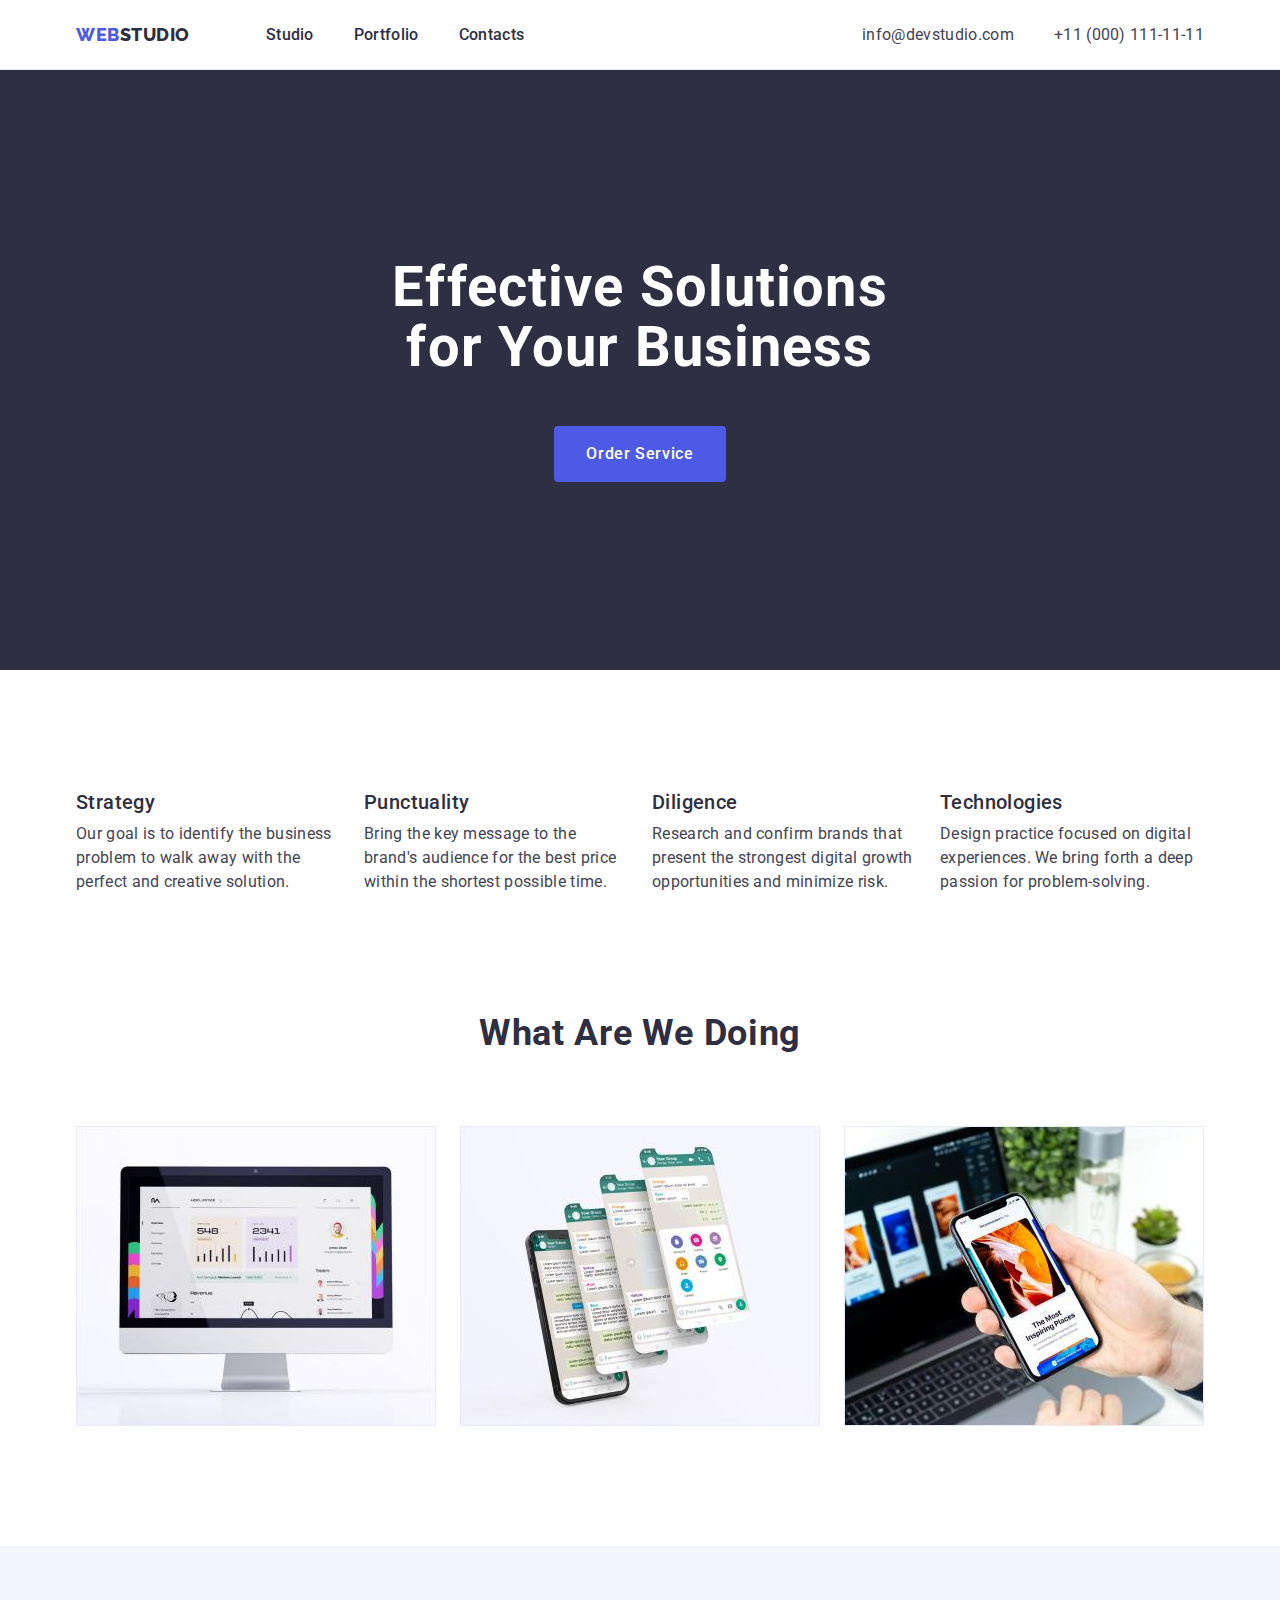
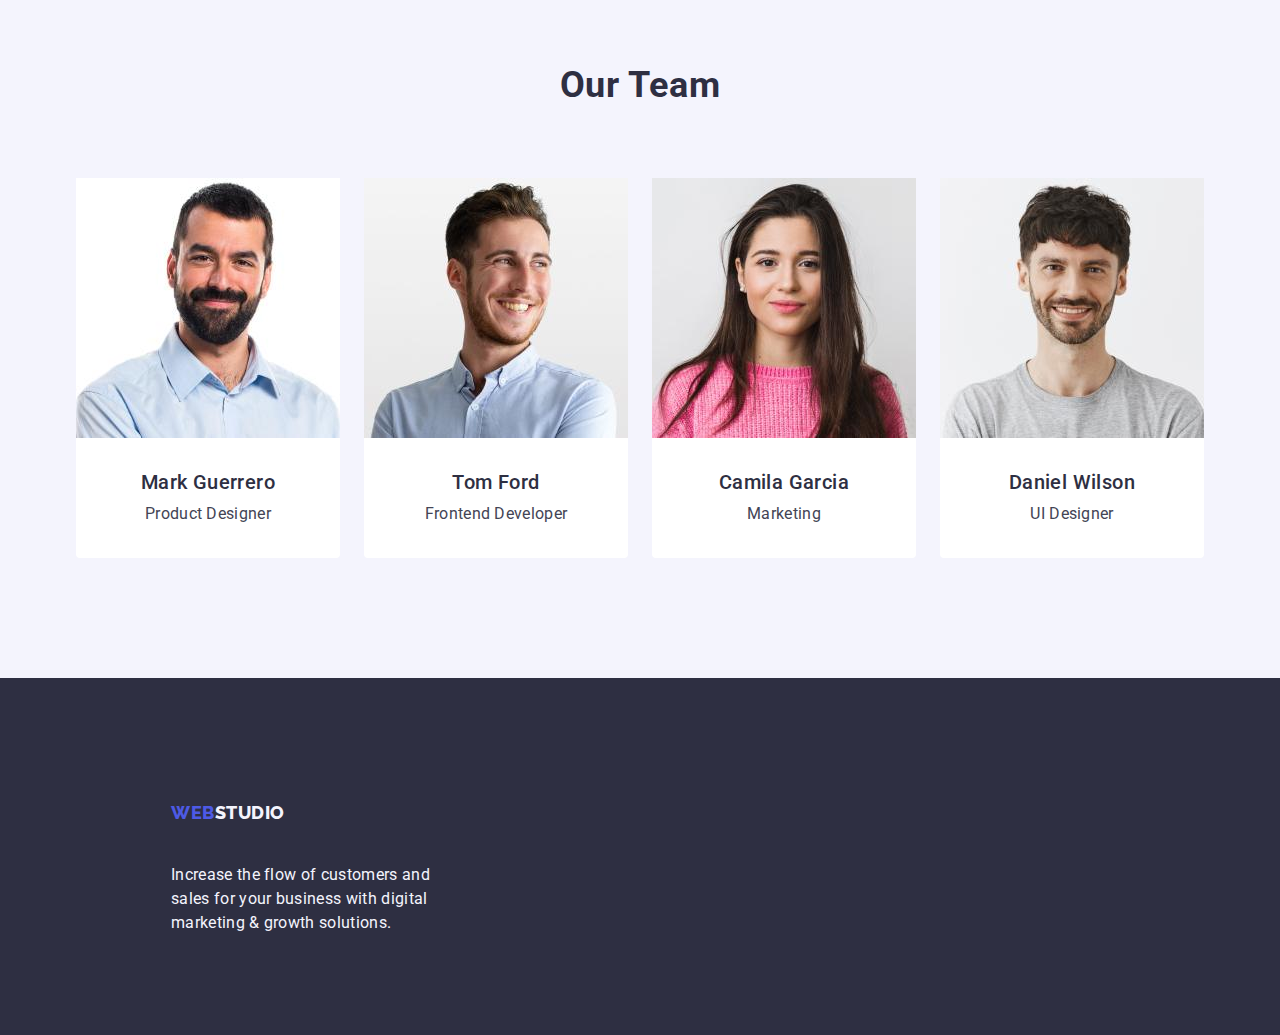
==== index.html @ 9e5d0707 "Initial commit" ====
<!DOCTYPE html>
<html lang="en">
  <head>
    <meta charset="UTF-8" />
    <meta http-equiv="X-UA-Compatible" content="IE=edge" />
    <meta name="viewport" content="width=device-width, initial-scale=1.0" />
    <title>WebStudio</title>
    <link rel="preconnect" href="https://fonts.googleapis.com" />
    <link rel="preconnect" href="https://fonts.gstatic.com" crossorigin />
    <link
      href="https://fonts.googleapis.com/css2?family=Raleway:wght@800&family=Roboto:wght@400;500;700;900&display=swap"
      rel="stylesheet"
    />
    <link
      rel="stylesheet"
      href="https://cdnjs.cloudflare.com/ajax/libs/modern-normalize/1.0.0/modern-normalize.min.css"
    />
    <link rel="stylesheet" href="./css/styles.css" />
  </head>
  <body>
    <!-- Header -->

    <header class="header">
      <div class="header-container container">
        <nav class="header-nav">
          <a class="logo-link link" href="./index.html"
            >Web<span class="logo-header">Studio</span></a
          >
          <ul class="menu list">
            <li class="menu-item">
              <a class="link menu-link" href="./index.html"> Studio</a>
            </li>
            <li class="menu-item">
              <a class="link menu-link" href="./portfolio.html">Portfolio</a>
            </li>
            <li class="menu-item">
              <a class="link menu-link" href="">Contacts</a>
            </li>
          </ul>
        </nav>
        <address class="contacts">
          <ul class="contacts-list list">
            <li class="contacts-item">
              <a
                class="mail contacts-link link"
                href="mailto:info@devstudio.com"
                >info@devstudio.com</a
              >
            </li>
            <li class="contacts-item">
              <a class="contacts-link link" href="tel:+110001111111"
                >+11 (000) 111-11-11</a
              >
            </li>
          </ul>
        </address>
      </div>
    </header>

    <main>
      <!-- Section-Hero -->

      <section class="section-hero section">
        <div class="hero-container container">
          <h1 class="hero-title">Effective Solutions for Your Business</h1>
          <button class="hero-btn" type="button">Order Service</button>
        </div>
      </section>

      <!-- Section-Features -->
      <section class="features-section section">
        <div class="features-container container">
          <h2 class="hidden-title" hidden>Features</h2>
          <ul class="features-menu list">
            <li class="features-menu-item">
              <h3 class="features-menu-title title">Strategy</h3>
              <p class="features-menu-text text">
                Our goal is to identify the business problem to walk away with
                the perfect and creative solution.
              </p>
            </li>
            <li class="features-menu-item">
              <h3 class="features-menu-title title">Punctuality</h3>
              <p class="features-menu-text text">
                Bring the key message to the brand's audience for the best price
                within the shortest possible time.
              </p>
            </li>
            <li class="features-menu-item">
              <h3 class="features-menu-title title">Diligence</h3>
              <p class="features-menu-text text">
                Research and confirm brands that present the strongest digital
                growth opportunities and minimize risk.
              </p>
            </li>
            <li class="features-menu-item">
              <h3 class="features-menu-title title">Technologies</h3>
              <p class="features-menu-text text">
                Design practice focused on digital experiences. We bring forth a
                deep passion for problem-solving.
              </p>
            </li>
          </ul>
        </div>
      </section>

      <!-- Section-What are we doing -->
      <section class="works section">
        <div class="container">
          <h2 class="works-title">What are we doing</h2>
          <ul class="works-list list">
            <li class="works-list-item">
              <img src="./images/img-1.jpg" alt="PC" width="360" />
            </li>
            <li class="works-list-item">
              <img src="./images/img-2.jpg" alt="App" width="360" />
            </li>
            <li class="works-list-item">
              <img src="./images/img-3.jpg" alt="Mobile phone" width="360" />
            </li>
          </ul>
        </div>
      </section>

      <!-- Section-Our Team -->
      <section class="about-section section">
        <div class="container">
          <h2 class="team-title">Our Team</h2>
          <ul class="menu-team list">
            <li class="menu-team-item">
              <img
                class="team-img"
                src="./images/img-card1.jpg"
                alt="Mark Guerrero"
                width="264"
              />
              <div class="menu-team-container">
                <h3 class="menu-team-title title">Mark Guerrero</h3>
                <p class="menu-team-text text">Product Designer</p>
              </div>
            </li>
            <li class="menu-team-item">
              <img
                class="team-img"
                src="./images/img-card2.jpg"
                alt="Tom Ford"
                width="264"
              />
              <div class="menu-team-container">
                <h3 class="menu-team-title title">Tom Ford</h3>
                <p class="menu-team-text text">Frontend Developer</p>
              </div>
            </li>
            <li class="menu-team-item">
              <img
                class="team-img"
                src="./images/img-card3.jpg"
                alt="Camila Garcia"
                width="264"
              />
              <div class="menu-team-container">
                <h3 class="menu-team-title title">Camila Garcia</h3>
                <p class="menu-team-text text">Marketing</p>
              </div>
            </li>
            <li class="menu-team-item">
              <img
                class="team-img"
                src="./images/img-card4.jpg"
                alt="Daniel Wilson"
                width="264"
              />
              <div class="menu-team-container">
                <h3 class="menu-team-title title">Daniel Wilson</h3>
                <p class="menu-team-text text">UI Designer</p>
              </div>
            </li>
          </ul>
        </div>
      </section>
    </main>
    <!-- Footer -->
    <footer class="footer-section">
      <div class="footer-container container">
        <a class="logo-link footer-link link" href="./index.html"
          >Web<span class="logo-footer">Studio</span></a
        >
        <p class="footer-section-text">
          Increase the flow of customers and sales for your business with
          digital marketing & growth solutions.
        </p>
      </div>
    </footer>
  </body>
</html>
---- css/styles.css ----
.list {
  list-style: none;
}
.link {
  text-decoration: none;
}
h1,
h2,
h3,
h4,
p {
  margin-top: 0;
  margin-bottom: 0;
}
ul {
  margin-top: 0;
  margin-bottom: 0;
  padding-left: 0;
}
img {
  display: block;
}
button {
  cursor: pointer;
}
body {
  font-family: 'Roboto', sans-serif;
  color: var(--color-slate);
  background-color: var(--color-white);
}
.container {
  width: 1158px;
  padding-left: 15px;
  padding-right: 15px;
  margin-left: auto;
  margin-right: auto;
}
.section {
  padding-top: 120px;
  padding-bottom: 120px;
}
:root {
  --color-iris: #4d5ae5;
  --color-ocean: #404bbf;
  --color-navy-blue: #2e2f42;
  --color-green: #31d0aa;
  --color-slate: #434455;
  --color-light-slate: #8e8f99;
  --color-cornflower: #e7e9fc;
  --color-cloud: #f4f4fd;
  --color-navy-blue-modal: #2e2f42;
  --color-grey: #2e2f42;

  /* Header background, team card background */
  --color-white: #ffffff;
  --color-dairy: #fcfcfc;
}

/*  */
/* HEADER */
/*  */
.header {
  border-bottom: 1px solid var(--color-cornflower);
}
.header-container {
  display: flex;
  align-items: center;
}

.header-nav {
  display: flex;
  align-items: center;
}
.menu {
  display: flex;
}
.contacts-list {
  display: flex;
  align-items: center;
}

.logo-link {
  padding-top: 24px;
  padding-bottom: 24px;
  margin-right: 76px;
  font-family: 'Raleway', sans-serif;
  font-weight: 800;
  font-size: 18px;
  line-height: 1.17;
  letter-spacing: 0.03em;
  text-transform: uppercase;
  color: var(--color-iris);
}
.logo-header {
  color: var(--color-grey);
}
.menu-item:not(:last-child) {
  margin-right: 40px;
}
.contacts {
  font-style: normal;
}
.menu-link {
  padding-top: 24px;
  padding-bottom: 24px;
  font-weight: 500;
  font-size: 16px;
  line-height: 1.5;
  letter-spacing: 0.02em;
  color: var(--color-grey);
}
.menu-link:hover,
.menu-link:focus {
  color: var(--color-ocean);
}

.contacts-link {
  font-style: normal;
  font-weight: 400;
  font-size: 16px;
  line-height: 1.5;
  letter-spacing: 0.02em;
  color: var(--color-slate);
}
.contacts-link:hover,
.contacts-link:focus {
  color: var(--color-ocean);
}
.contacts {
  margin-left: auto;
}
.contacts-item:not(:last-child) {
  margin-right: 40px;
}

/*  */
/* HERO */
/*  */

.section-hero {
  padding-top: 188px;
  padding-bottom: 188px;
}
.hero-container {
  text-align: center;
}
.section-hero {
  text-align: center;
  background: var(--color-grey);
}
.hero-title {
  max-width: 496px;
  margin-bottom: 48px;
  margin-left: auto;
  margin-right: auto;
  font-weight: 700;
  font-size: 56px;
  line-height: 1.07;
  text-align: center;
  letter-spacing: 0.02em;
  color: var(--color-white);
}
.hero-btn {
  display: block;
  min-width: 169px;
  height: 56px;
  border-radius: 4px;
  border: none;
  padding-top: 16px;
  padding-bottom: 16px;
  padding-left: 32px;
  padding-right: 32px;
  margin-left: auto;
  margin-right: auto;
  gap: 10px;
  font-family: 'Roboto', sans-serif;
  font-weight: 500;
  font-size: 16px;
  line-height: 1.5;
  align-items: center;
  letter-spacing: 0.04em;
  color: var(--color-white);
  background: var(--color-iris);
}
.hero-btn:hover,
.hero-btn:focus {
  background: var(--color-ocean);
}

/* COMPONENTS *FEATURES*, *ABOUT*,*PORTFOLIO**/
.title {
  font-weight: 500;
  font-size: 20px;
  line-height: 1.2;
  letter-spacing: 0.02em;
  text-transform: capitalize;
  color: var(--color-grey);
}
.text {
  font-size: 16px;
  line-height: 1.5;
  letter-spacing: 0.02em;
  color: var(--color-slate);
}

/*  */
/* Features */
/*  */

.features-menu {
  display: flex;
  align-items: center;
  flex-wrap: wrap;
}
.features-menu-item {
  width: calc((100% - 72px) / 4);
}
.features-menu-item:not(:last-child) {
  margin-right: 24px;
}
.features-menu-title {
  margin-bottom: 8px;
}

/*  */
/* What are we doing */
/*  */
.works {
  padding-top: 0;
}
.works-list {
  display: flex;
  align-items: center;
  flex-wrap: wrap;
}
.works-list-item {
  width: calc((100% - 48px) / 3);
}
.works-list-item:not(:last-child) {
  margin-right: 24px;
}
.works-title,
.team-title {
  margin-bottom: 72px;
  font-weight: 700;
  font-size: 36px;
  line-height: 1.11;
  text-align: center;
  letter-spacing: 0.02em;
  text-transform: capitalize;
  color: var(--color-navy-blue);
}

/*  */
/* Our Team */
/*  */

.menu-team {
  display: flex;
  align-items: center;
  flex-wrap: wrap;
  margin-top: 72px;
}
.menu-team-item {
  width: calc((100% - 72px) / 4);
  border-top-left-radius: 0px;
  border-top-right-radius: 0px;
  border-bottom-right-radius: 4px;
  border-bottom-left-radius: 4px;
}
.menu-team-item:not(:last-child) {
  margin-right: 24px;
}
.menu-team-container {
  padding-top: 32px;
  padding-bottom: 32px;
  padding-left: 16px;
  padding-right: 16px;
}
.menu-team-title {
  text-align: center;
  margin-bottom: 8px;
}
.menu-team-text {
  text-align: center;
}
.about-section {
  background: var(--color-cloud);
}
.menu-team-item {
  background-color: var(--color-white);
}

/*  */
/* FOOTER */
/*  */

.footer-section {
  padding-top: 100px;
  padding-bottom: 100px;
  background: var(--color-grey);
}
.logo-footer {
  color: var(--color-cloud);
}
.footer-section-text {
  font-size: 16px;
  line-height: 1.5;
  letter-spacing: 0.02em;
  color: var(--color-cloud);
}
.footer-container {
  margin-left: 156px;
}
.footer-section-text {
  width: 264px;
}
.footer-link {
  display: inline-block;
  margin-bottom: 16px;
}
/*  */
/* PORTFOLIO */
/*  */

.portfolio-section {
  padding-top: 96px;
  padding-bottom: 120px;
}

.btn-filter {
  padding: 12px 24px;
  font-family: 'Roboto', sans-serif;
  font-weight: 500;
  font-size: 16px;
  line-height: 24px;
  align-items: center;
  text-align: center;
  letter-spacing: 0.04em;
  color: var(--color-iris);
  background-color: var(--color-cloud);
  border: 1px solid var(--color-cornflower);
}
.btn-filter:hover,
.btn-filter:focus {
  color: var(--color-white);
  background: var(--color-ocean);
  border: 1px solid transparent;
  box-shadow: 0px 3px 1px rgba(0, 0, 0, 0.1), 0px 2px 1px rgba(0, 0, 0, 0.08),
    0px 2px 2px rgba(0, 0, 0, 0.12);
  border-radius: 4px;
}

.btn-menu {
  display: flex;
  align-items: center;
  justify-content: center;
  margin-bottom: 72px;
}
.btn-menu-item:not(:last-child) {
  margin-right: 24px;
}
.portfolio-menu {
  display: flex;
  align-items: center;
  flex-wrap: wrap;
}
.portfolio-menu-item {
  flex-basis: calc((100% - 48px) / 3);
  border-bottom: 1px var(--color-cornflower);
}
.portfolio-menu-item:not(:nth-child(3n)) {
  margin-right: 24px;
}
.portfolio-menu-item:not(:nth-last-child(-n + 3)) {
  margin-bottom: 48px;
}
.portfolio-menu-container {
  padding: 32px 16px;
  border: 1px solid var(--color-cornflower);
  border-top: none;
}
.portfolio-menu-title {
  margin-bottom: 8px;
}
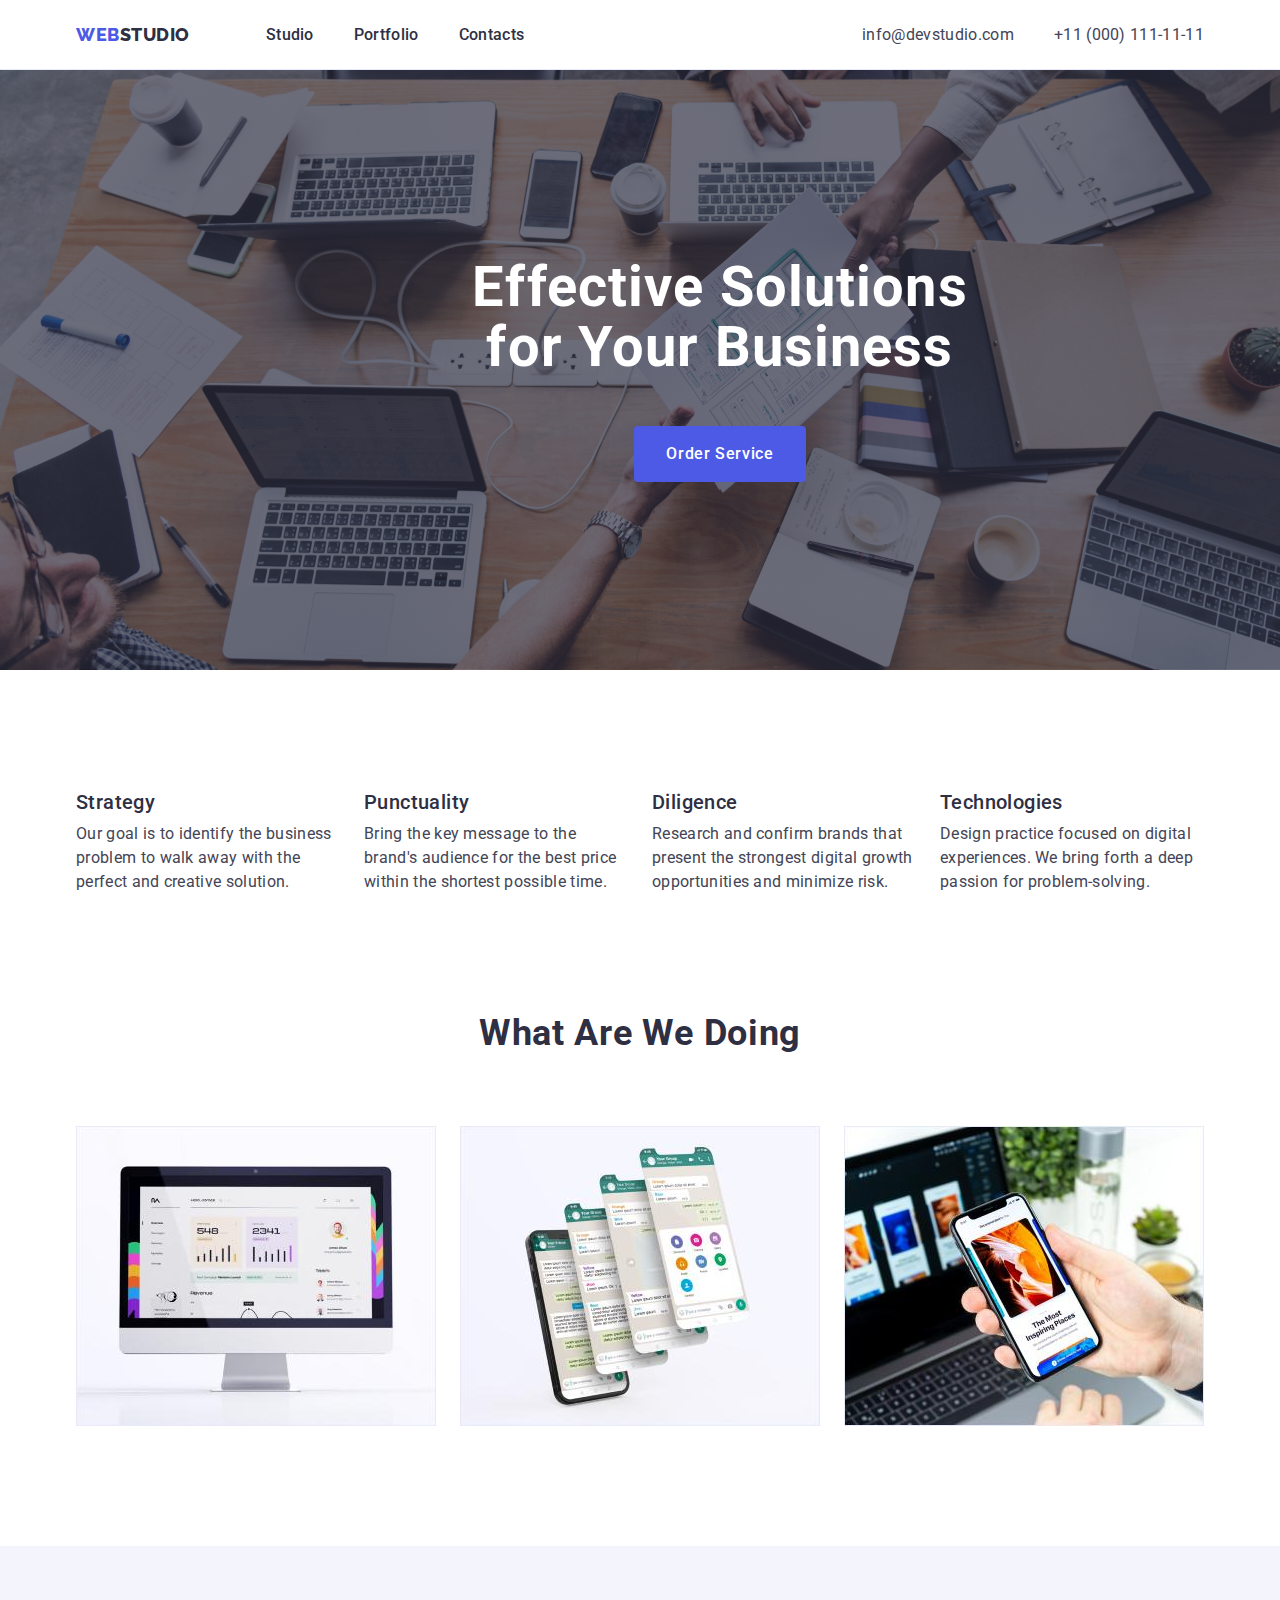
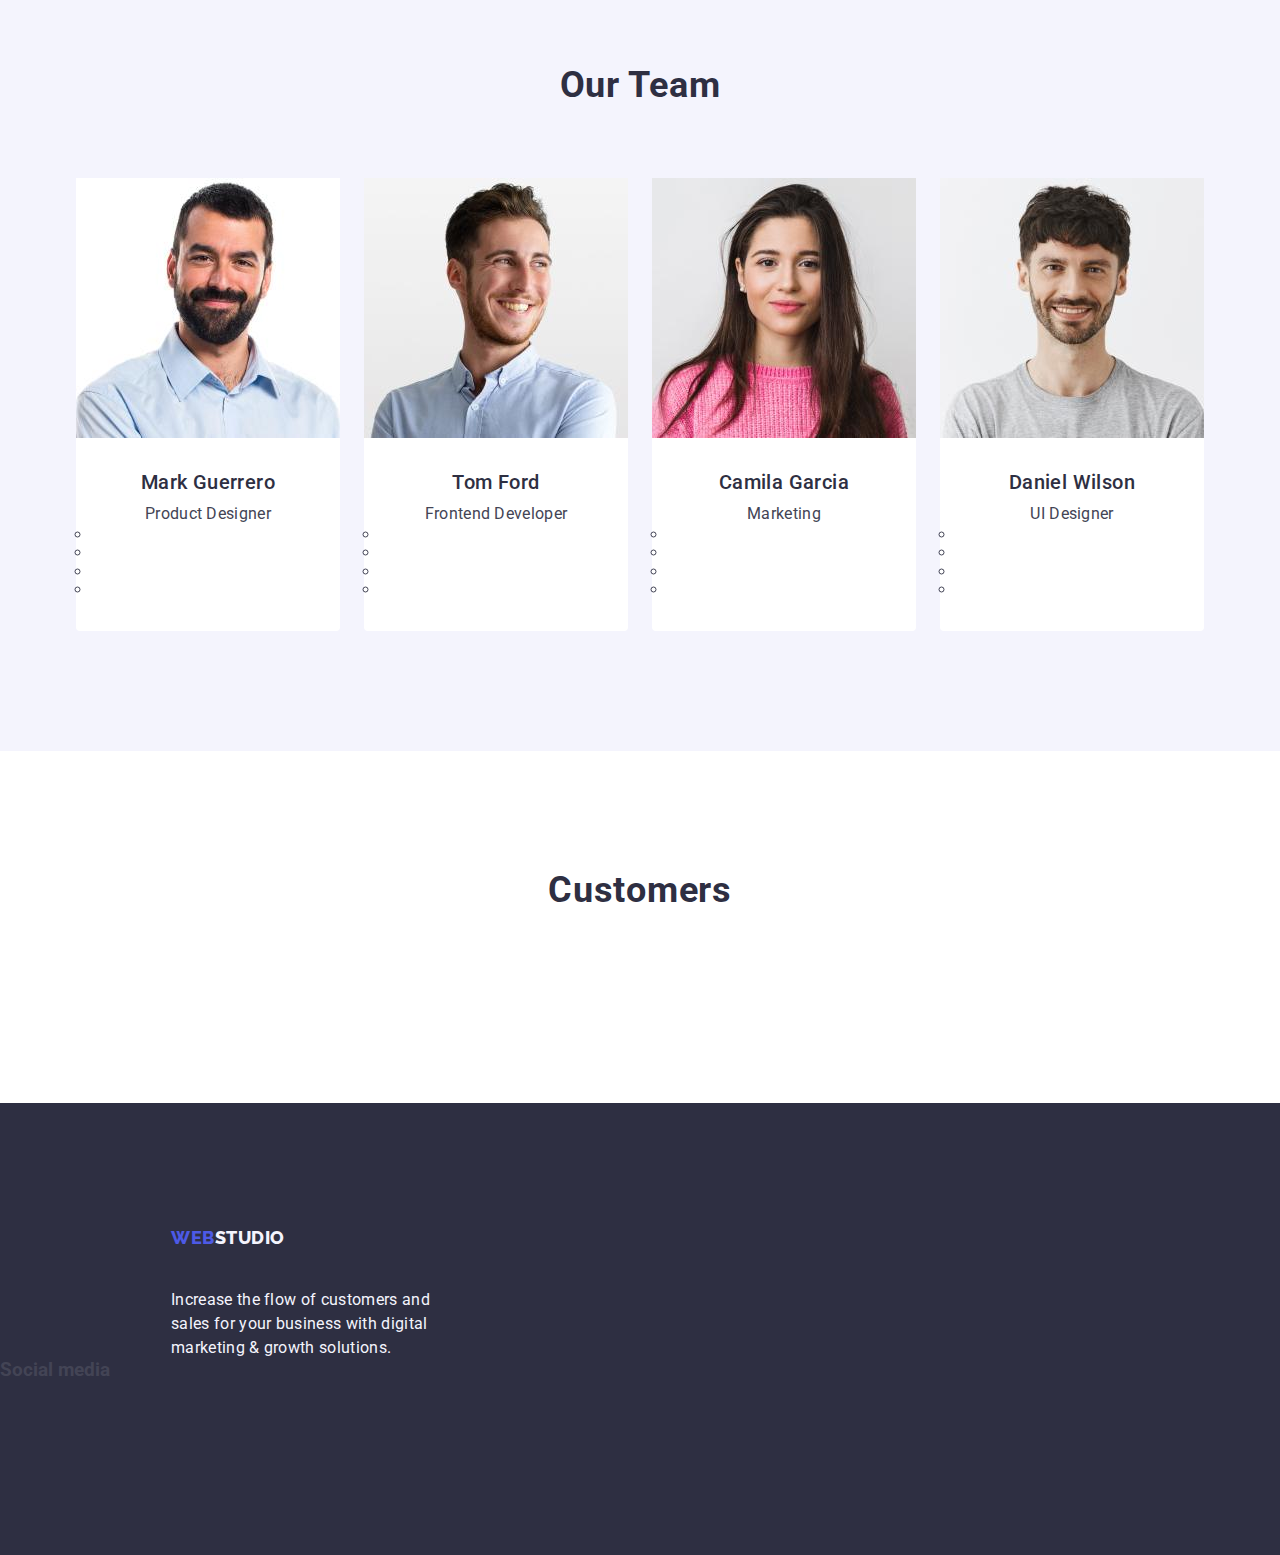
==== commit fae6d26d: "lists" ====
--- a/index.html
+++ b/index.html
@@ -137,6 +137,12 @@
               <div class="menu-team-container">
                 <h3 class="menu-team-title title">Mark Guerrero</h3>
                 <p class="menu-team-text text">Product Designer</p>
+                <ul>
+                  <li><a class="socials-link link" href=""></a></li>
+                  <li><a class="socials-link link" href=""></a></li>
+                  <li><a class="socials-link link" href=""></a></li>
+                  <li><a class="socials-link link" href=""></a></li>
+                </ul>
               </div>
             </li>
             <li class="menu-team-item">
@@ -149,6 +155,12 @@
               <div class="menu-team-container">
                 <h3 class="menu-team-title title">Tom Ford</h3>
                 <p class="menu-team-text text">Frontend Developer</p>
+                <ul>
+                  <li><a class="socials-link link" href=""></a></li>
+                  <li><a class="socials-link link" href=""></a></li>
+                  <li><a class="socials-link link" href=""></a></li>
+                  <li><a class="socials-link link" href=""></a></li>
+                </ul>
               </div>
             </li>
             <li class="menu-team-item">
@@ -161,6 +173,12 @@
               <div class="menu-team-container">
                 <h3 class="menu-team-title title">Camila Garcia</h3>
                 <p class="menu-team-text text">Marketing</p>
+                <ul>
+                  <li><a class="socials-link link" href=""></a></li>
+                  <li><a class="socials-link link" href=""></a></li>
+                  <li><a class="socials-link link" href=""></a></li>
+                  <li><a class="socials-link link" href=""></a></li>
+                </ul>
               </div>
             </li>
             <li class="menu-team-item">
@@ -173,7 +191,41 @@
               <div class="menu-team-container">
                 <h3 class="menu-team-title title">Daniel Wilson</h3>
                 <p class="menu-team-text text">UI Designer</p>
-              </div>
+                <ul>
+                  <li><a class="socials-link link" href=""></a></li>
+                  <li><a class="socials-link link" href=""></a></li>
+                  <li><a class="socials-link link" href=""></a></li>
+                  <li><a class="socials-link link" href=""></a></li>
+                </ul>
+              </div>
+            </li>
+          </ul>
+        </div>
+      </section>
+
+      <!-- Customers -->
+
+      <section class="customers-section section">
+        <div class="container">
+          <h2 class="customers-title title">Customers</h2>
+          <ul class="customers-section-list list">
+            <li class="customers-section-item">
+              <a class="customers-section-link link" href=""></a>
+            </li>
+            <li class="customers-section-item">
+              <a class="customers-section-link link" href=""></a>
+            </li>
+            <li class="customers-section-item">
+              <a class="customers-section-link link" href=""></a>
+            </li>
+            <li class="customers-section-item">
+              <a class="customers-section-link link" href=""></a>
+            </li>
+            <li class="customers-section-item">
+              <a class="customers-section-link link" href=""></a>
+            </li>
+            <li class="customers-section-item">
+              <a class="customers-section-link link" href=""></a>
             </li>
           </ul>
         </div>
@@ -190,6 +242,15 @@
           digital marketing & growth solutions.
         </p>
       </div>
+      <div>
+        <h3>Social media</h3>
+        <ul>
+          <li><a class="socials-link link" href=""></a></li>
+          <li><a class="socials-link link" href=""></a></li>
+          <li><a class="socials-link link" href=""></a></li>
+          <li><a class="socials-link link" href=""></a></li>
+        </ul>
+      </div>
     </footer>
   </body>
 </html>
--- a/css/styles.css
+++ b/css/styles.css
@@ -137,16 +137,29 @@
 /* HERO */
 /*  */
 
-.section-hero {
+/* .section-hero {
   padding-top: 188px;
   padding-bottom: 188px;
-}
+} */
 .hero-container {
   text-align: center;
 }
 .section-hero {
+  width: 1440px;
+  padding-top: 188px;
+  padding-bottom: 188px;
+  margin-left: auto;
+  margin-right: auto;
   text-align: center;
   background: var(--color-grey);
+  background-image: linear-gradient(
+      rgba(46, 47, 66, 0.7),
+      rgba(46, 47, 66, 0.7)
+    ),
+    url(../images/img-name.png);
+  background-position: center;
+  background-repeat: no-repeat;
+  background-size: cover;
 }
 .hero-title {
   max-width: 496px;
@@ -239,8 +252,11 @@
 .works-list-item:not(:last-child) {
   margin-right: 24px;
 }
+
+/* Components-title */
 .works-title,
-.team-title {
+.team-title,
+.customers-title {
   margin-bottom: 72px;
   font-weight: 700;
   font-size: 36px;
@@ -290,6 +306,10 @@
 .menu-team-item {
   background-color: var(--color-white);
 }
+
+/*  */
+/* Customers */
+/*  */
 
 /*  */
 /* FOOTER */
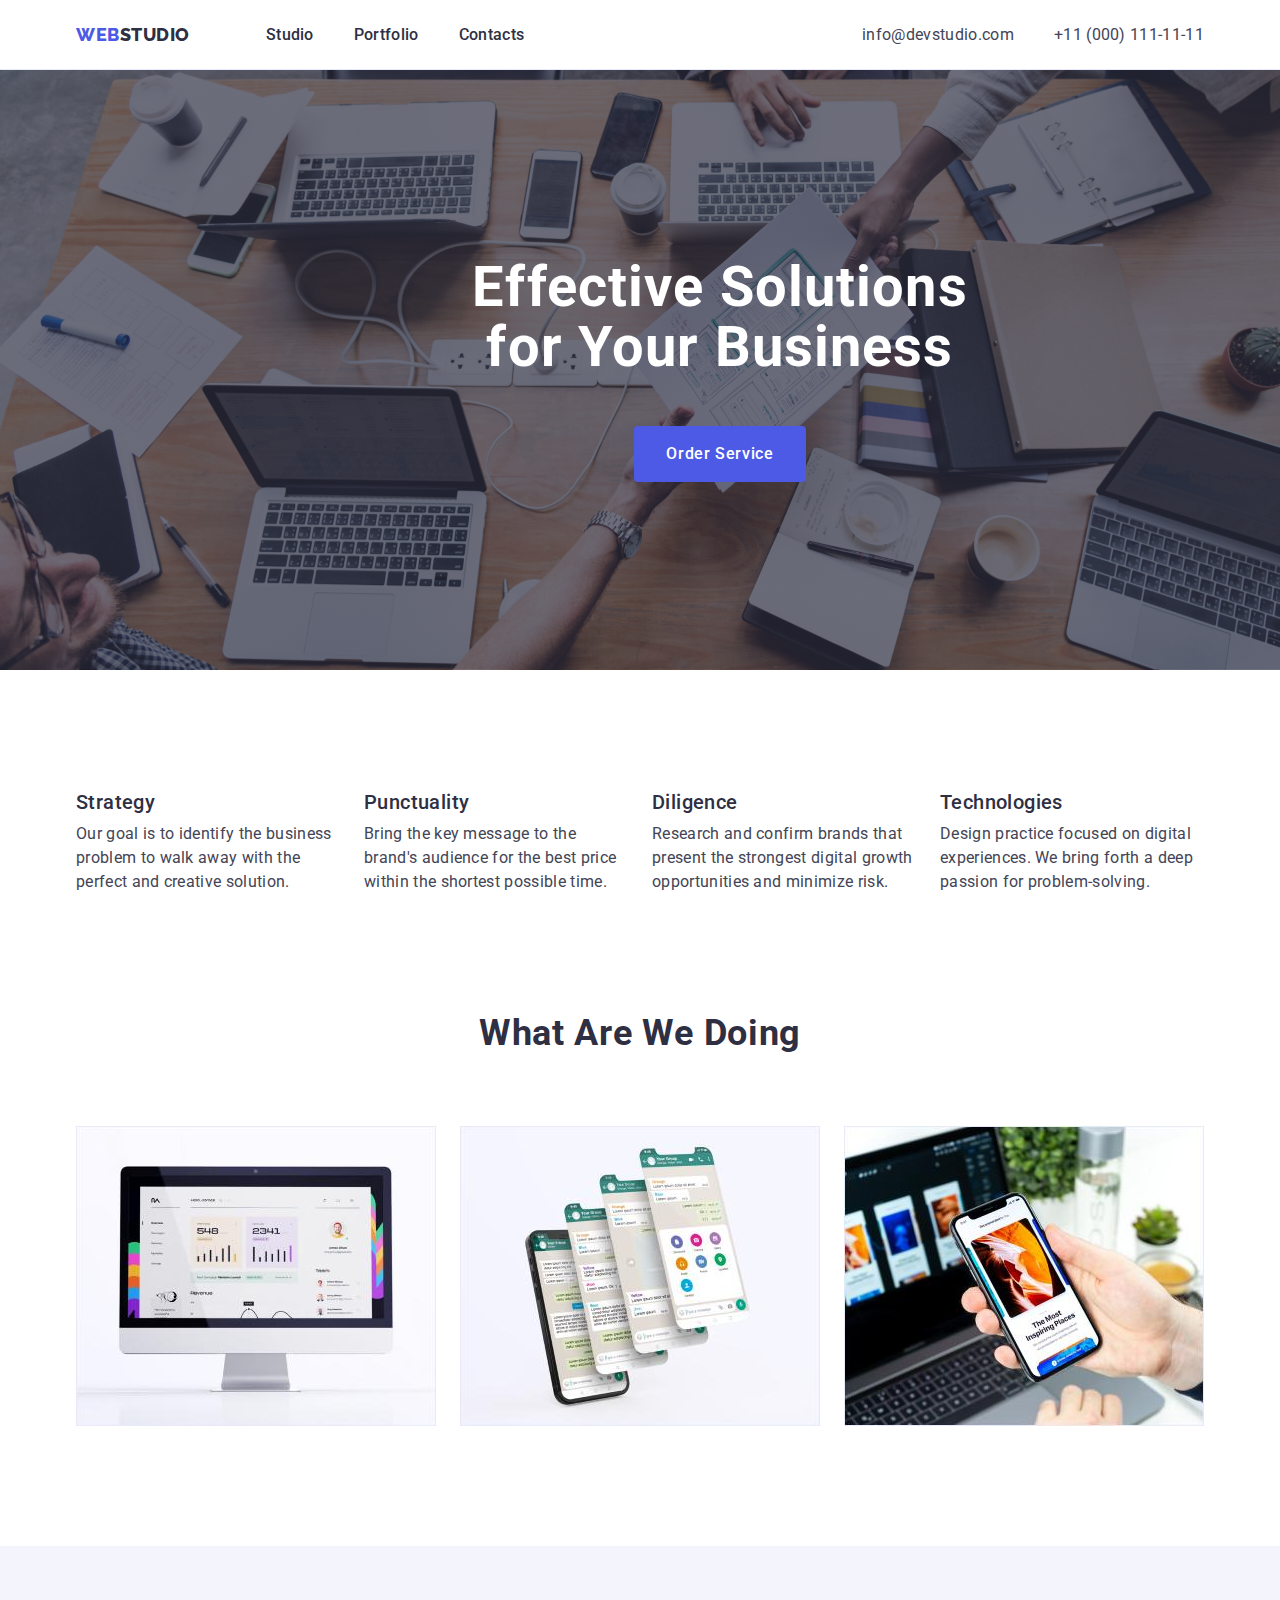
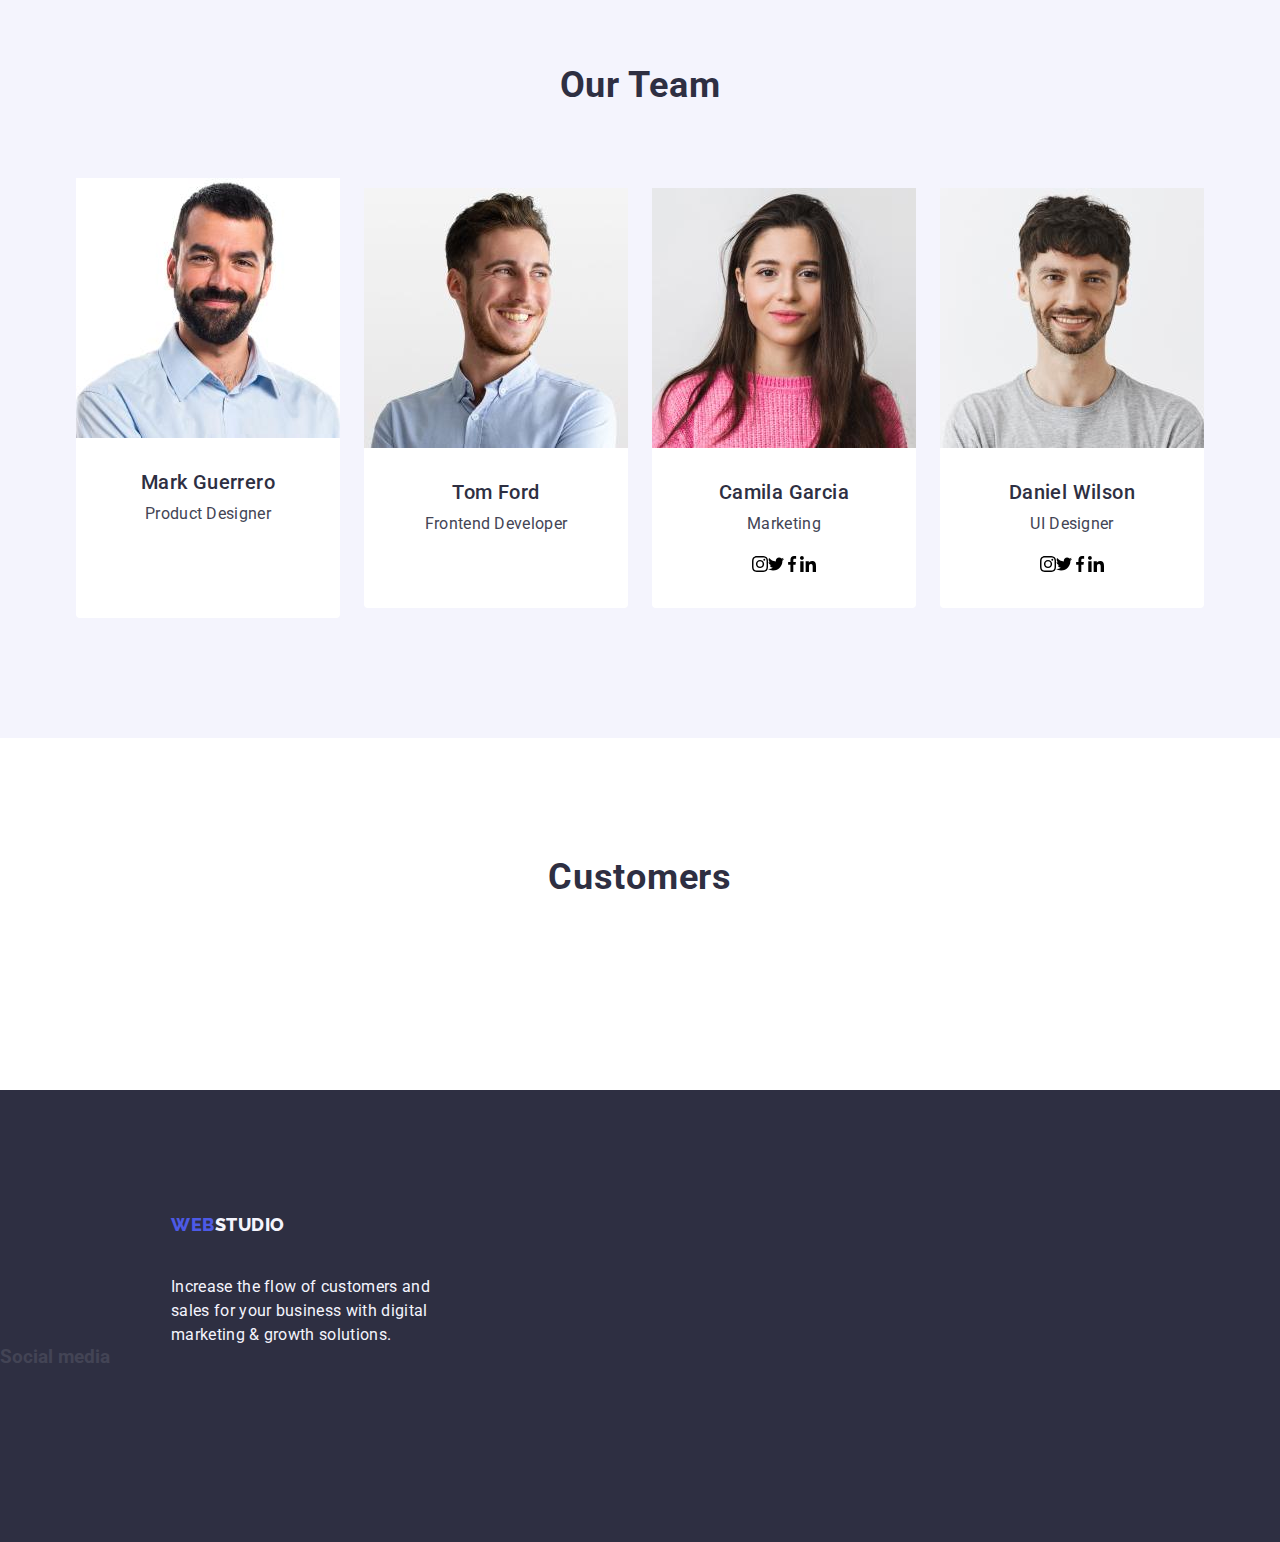
==== commit f9690289: "social icon" ====
--- a/index.html
+++ b/index.html
@@ -137,11 +137,33 @@
               <div class="menu-team-container">
                 <h3 class="menu-team-title title">Mark Guerrero</h3>
                 <p class="menu-team-text text">Product Designer</p>
-                <ul>
-                  <li><a class="socials-link link" href=""></a></li>
-                  <li><a class="socials-link link" href=""></a></li>
-                  <li><a class="socials-link link" href=""></a></li>
-                  <li><a class="socials-link link" href=""></a></li>
+                <ul class="social-icons-list list">
+                  <li class="social-icons-item">
+                    <a class="socials-link link" href=""
+                      ><svg class="social-icon" width="16px" height="16px">
+                        <use href="./icons/symbol-defs.svg#instagram"></use>
+                      </svg>
+                    </a>
+                  </li>
+                  <li class="social-icons-item">
+                    <a class="socials-link link" href=""
+                      ><svg class="social-icon" width="16px" height="16px">
+                        <use href="./icons/symbol-defs.svg#twitter"></use>
+                      </svg>
+                    </a>
+                  </li>
+                  <li class="social-icons-item">
+                    <a class="socials-link link" href=""
+                      ><svg class="social-icon" width="16px" height="16px">
+                        <use href="./icons/symbol-defs.svg#facebook"></use></svg
+                    ></a>
+                  </li>
+                  <li class="social-icons-item">
+                    <a class="socials-link link" href=""
+                      ><svg class="social-icon" width="16px" height="16px">
+                        <use href="./icons/symbol-defs.svg#linkedin"></use></svg
+                    ></a>
+                  </li>
                 </ul>
               </div>
             </li>
@@ -155,11 +177,33 @@
               <div class="menu-team-container">
                 <h3 class="menu-team-title title">Tom Ford</h3>
                 <p class="menu-team-text text">Frontend Developer</p>
-                <ul>
-                  <li><a class="socials-link link" href=""></a></li>
-                  <li><a class="socials-link link" href=""></a></li>
-                  <li><a class="socials-link link" href=""></a></li>
-                  <li><a class="socials-link link" href=""></a></li>
+                <ul class="social-icons-list list">
+                  <li>
+                    <a class="socials-link link" href=""
+                      ><svg class="social-icon" width="16px" height="16px">
+                        <use
+                          href="./icons/symbol-defs.svg#instagram"
+                        ></use></svg
+                    ></a>
+                  </li>
+                  <li>
+                    <a class="socials-link link" href=""
+                      ><svg class="social-icon" width="16px" height="16px">
+                        <use href="./icons/symbol-defs.svg#twitter"></use></svg
+                    ></a>
+                  </li>
+                  <li>
+                    <a class="socials-link link" href=""
+                      ><svg class="social-icon" width="16px" height="16px">
+                        <use href="./icons/symbol-defs.svg#facebook"></use></svg
+                    ></a>
+                  </li>
+                  <li>
+                    <a class="socials-link link" href=""
+                      ><svg class="social-icon" width="16px" height="16px">
+                        <use href="./icons/symbol-defs.svg#linkedin"></use></svg
+                    ></a>
+                  </li>
                 </ul>
               </div>
             </li>
@@ -173,11 +217,31 @@
               <div class="menu-team-container">
                 <h3 class="menu-team-title title">Camila Garcia</h3>
                 <p class="menu-team-text text">Marketing</p>
-                <ul>
-                  <li><a class="socials-link link" href=""></a></li>
-                  <li><a class="socials-link link" href=""></a></li>
-                  <li><a class="socials-link link" href=""></a></li>
-                  <li><a class="socials-link link" href=""></a></li>
+                <ul class="social-icons-list list">
+                  <li>
+                    <a class="socials-link link" href=""
+                      ><svg class="social-icon" width="16px" height="16px">
+                        <use href="./images/icons.svg#instagram"></use></svg
+                    ></a>
+                  </li>
+                  <li>
+                    <a class="socials-link link" href=""
+                      ><svg class="social-icon" width="16px" height="16px">
+                        <use href="./images/icons.svg#twitter"></use></svg
+                    ></a>
+                  </li>
+                  <li>
+                    <a class="socials-link link" href=""
+                      ><svg class="social-icon" width="16px" height="16px">
+                        <use href="./images/icons.svg#facebook"></use></svg
+                    ></a>
+                  </li>
+                  <li>
+                    <a class="socials-link link" href=""
+                      ><svg class="social-icon" width="16px" height="16px">
+                        <use href="./images/icons.svg#linkedin"></use></svg
+                    ></a>
+                  </li>
                 </ul>
               </div>
             </li>
@@ -191,11 +255,31 @@
               <div class="menu-team-container">
                 <h3 class="menu-team-title title">Daniel Wilson</h3>
                 <p class="menu-team-text text">UI Designer</p>
-                <ul>
-                  <li><a class="socials-link link" href=""></a></li>
-                  <li><a class="socials-link link" href=""></a></li>
-                  <li><a class="socials-link link" href=""></a></li>
-                  <li><a class="socials-link link" href=""></a></li>
+                <ul class="social-icons-list list">
+                  <li>
+                    <a class="socials-link link" href=""
+                      ><svg class="social-icon" width="16px" height="16px">
+                        <use href="./images/icons.svg#instagram"></use></svg
+                    ></a>
+                  </li>
+                  <li>
+                    <a class="socials-link link" href=""
+                      ><svg class="social-icon" width="16px" height="16px">
+                        <use href="./images/icons.svg#twitter"></use></svg
+                    ></a>
+                  </li>
+                  <li>
+                    <a class="socials-link link" href=""
+                      ><svg class="social-icon" width="16px" height="16px">
+                        <use href="./images/icons.svg#facebook"></use></svg
+                    ></a>
+                  </li>
+                  <li>
+                    <a class="socials-link link" href=""
+                      ><svg class="social-icon" width="16px" height="16px">
+                        <use href="./images/icons.svg#linkedin"></use></svg
+                    ></a>
+                  </li>
                 </ul>
               </div>
             </li>
--- a/css/styles.css
+++ b/css/styles.css
@@ -306,6 +306,22 @@
 .menu-team-item {
   background-color: var(--color-white);
 }
+.social-icons-list {
+  display: flex;
+  align-items: center;
+  justify-content: center;
+  margin-top: 20px;
+}
+.social-icons-item {
+  width: 40px;
+  height: 40px;
+}
+.socials-link {
+  width: 100%;
+  height: 100%;
+}
+.social-icon {
+}
 
 /*  */
 /* Customers */
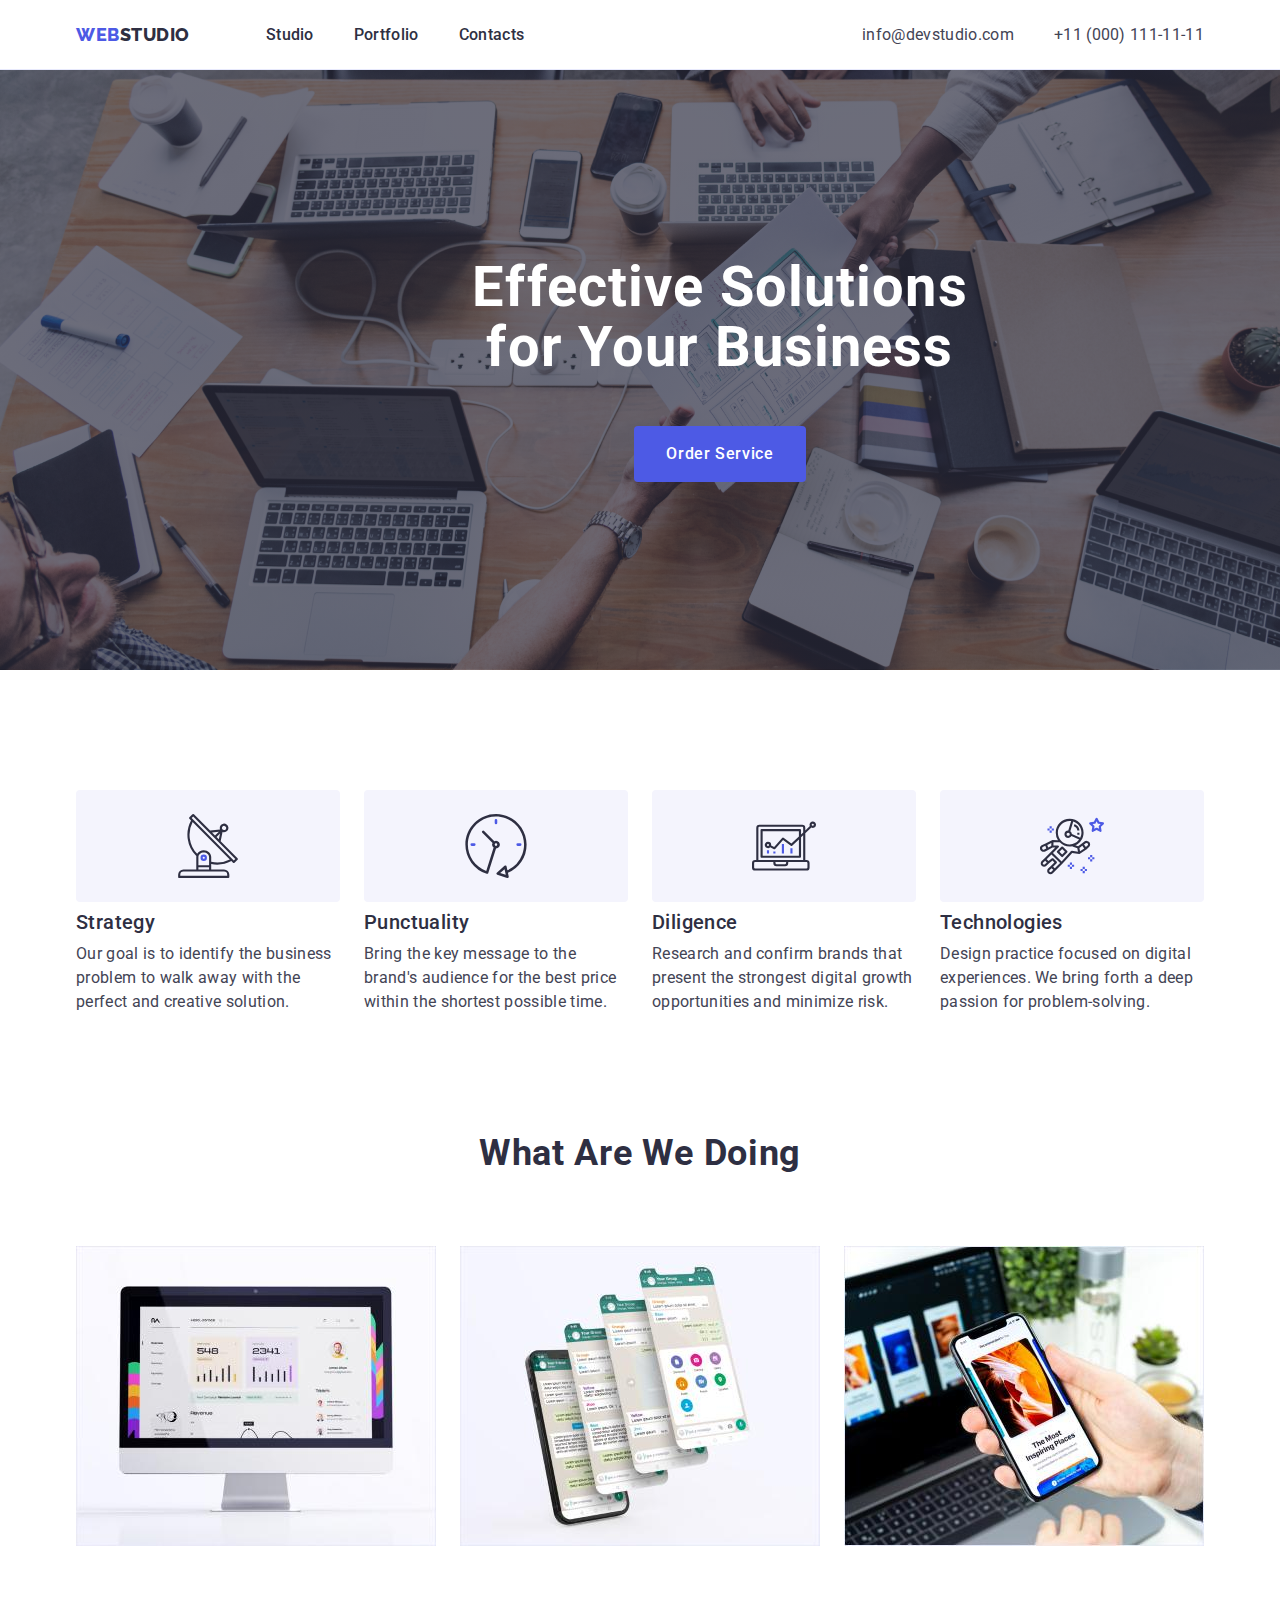
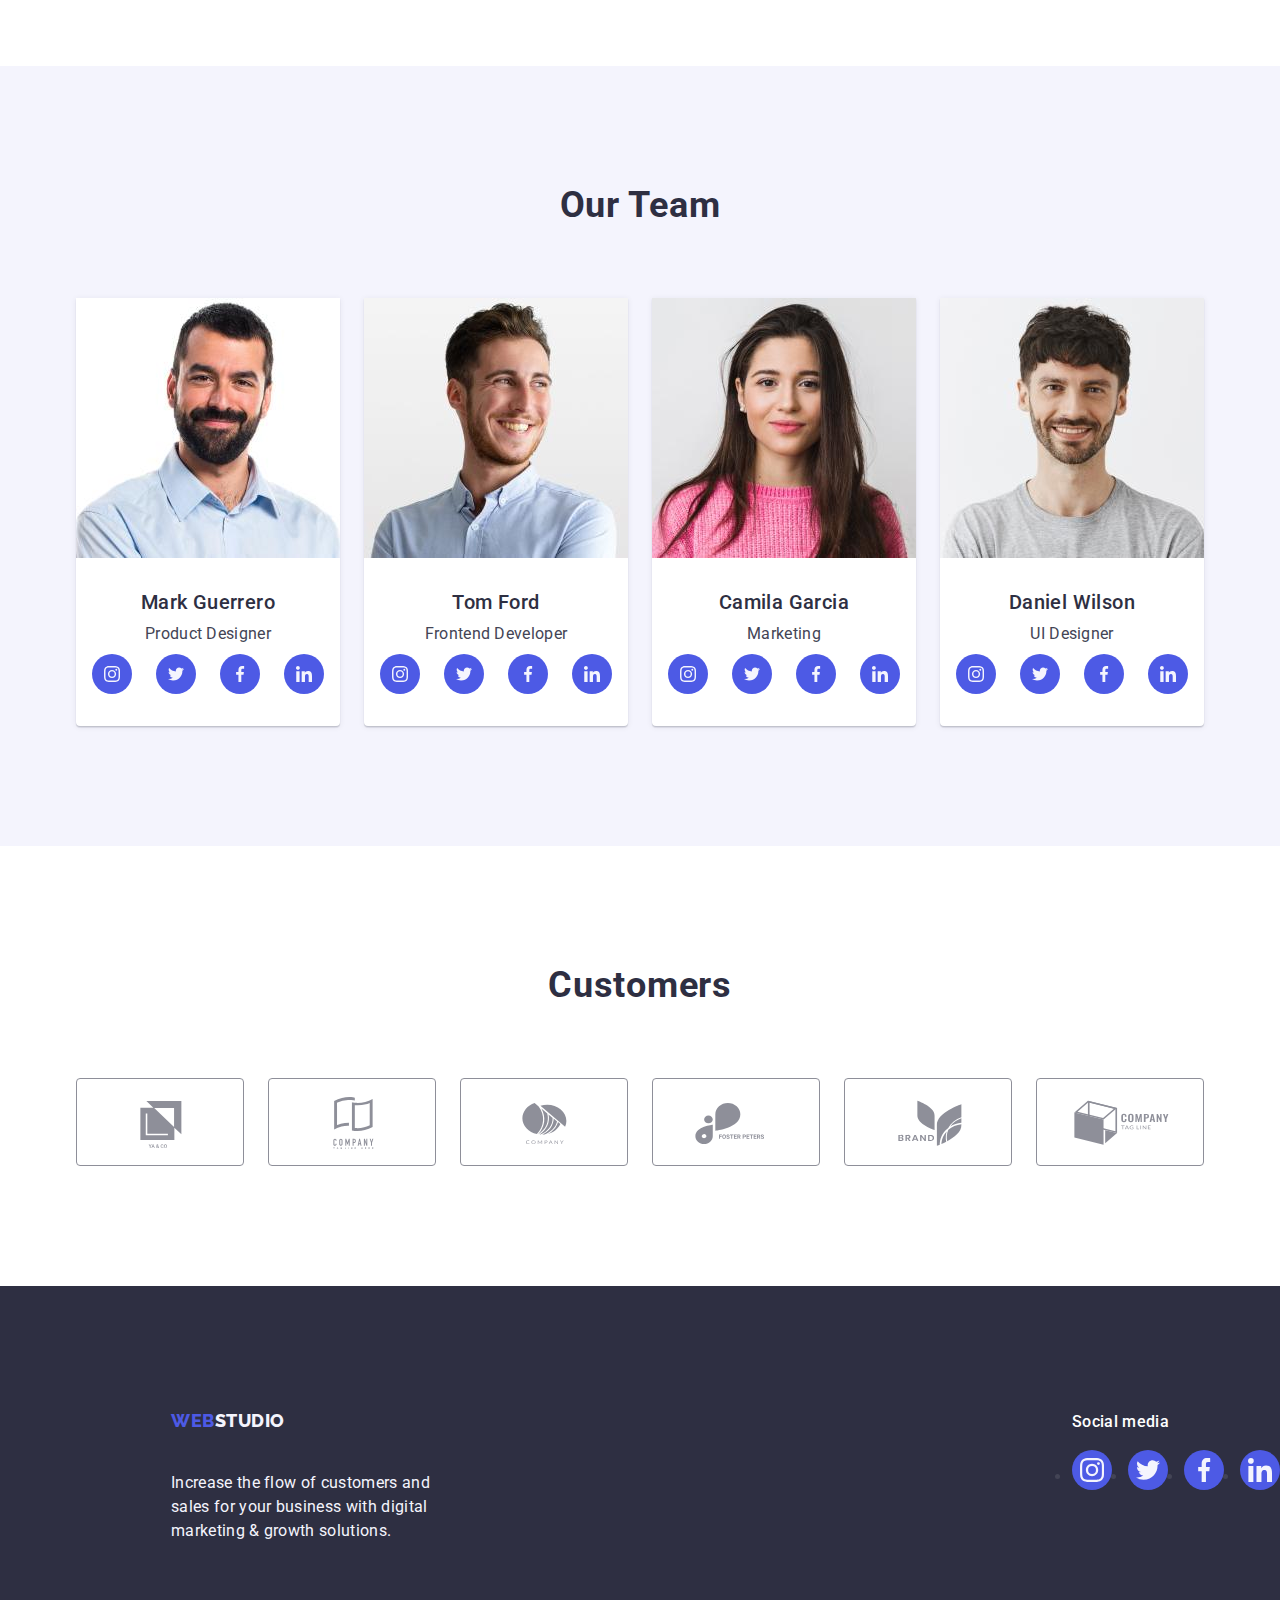
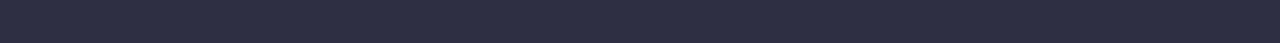
==== commit f5e4ec52: "first try" ====
--- a/index.html
+++ b/index.html
@@ -73,6 +73,11 @@
           <h2 class="hidden-title" hidden>Features</h2>
           <ul class="features-menu list">
             <li class="features-menu-item">
+              <div class="feature-icons-wrapper">
+                <svg class="feature-icons" width="64px" height="64px">
+                  <use href="./images/icons.svg#antenna"></use>
+                </svg>
+              </div>
               <h3 class="features-menu-title title">Strategy</h3>
               <p class="features-menu-text text">
                 Our goal is to identify the business problem to walk away with
@@ -80,6 +85,11 @@
               </p>
             </li>
             <li class="features-menu-item">
+              <div class="feature-icons-wrapper">
+                <svg class="feature-icons" width="64px" height="64px">
+                  <use href="./images/icons.svg#clock"></use>
+                </svg>
+              </div>
               <h3 class="features-menu-title title">Punctuality</h3>
               <p class="features-menu-text text">
                 Bring the key message to the brand's audience for the best price
@@ -87,6 +97,11 @@
               </p>
             </li>
             <li class="features-menu-item">
+              <div class="feature-icons-wrapper">
+                <svg class="feature-icons" width="64px" height="64px">
+                  <use href="./images/icons.svg#diagram"></use>
+                </svg>
+              </div>
               <h3 class="features-menu-title title">Diligence</h3>
               <p class="features-menu-text text">
                 Research and confirm brands that present the strongest digital
@@ -94,6 +109,11 @@
               </p>
             </li>
             <li class="features-menu-item">
+              <div class="feature-icons-wrapper">
+                <svg class="feature-icons" width="64px" height="64px">
+                  <use href="./images/icons.svg#astronaut"></use>
+                </svg>
+              </div>
               <h3 class="features-menu-title title">Technologies</h3>
               <p class="features-menu-text text">
                 Design practice focused on digital experiences. We bring forth a
@@ -139,29 +159,47 @@
                 <p class="menu-team-text text">Product Designer</p>
                 <ul class="social-icons-list list">
                   <li class="social-icons-item">
-                    <a class="socials-link link" href=""
-                      ><svg class="social-icon" width="16px" height="16px">
-                        <use href="./icons/symbol-defs.svg#instagram"></use>
-                      </svg>
-                    </a>
-                  </li>
-                  <li class="social-icons-item">
-                    <a class="socials-link link" href=""
-                      ><svg class="social-icon" width="16px" height="16px">
-                        <use href="./icons/symbol-defs.svg#twitter"></use>
-                      </svg>
-                    </a>
-                  </li>
-                  <li class="social-icons-item">
-                    <a class="socials-link link" href=""
-                      ><svg class="social-icon" width="16px" height="16px">
-                        <use href="./icons/symbol-defs.svg#facebook"></use></svg
-                    ></a>
-                  </li>
-                  <li class="social-icons-item">
-                    <a class="socials-link link" href=""
-                      ><svg class="social-icon" width="16px" height="16px">
-                        <use href="./icons/symbol-defs.svg#linkedin"></use></svg
+                    <a
+                      class="social-icons-link link"
+                      href=""
+                      target="_blank"
+                      rel="noopener norefferer"
+                      aria-label="social icons"
+                      ><svg class="social-icons" width="16px" height="16px">
+                        <use href="./images/icons.svg#instagram"></use></svg
+                    ></a>
+                  </li>
+                  <li class="social-icons-item">
+                    <a
+                      class="social-icons-link link"
+                      href=""
+                      target="_blank"
+                      rel="noopener norefferer"
+                      aria-label="social icons"
+                      ><svg class="social-icons" width="16px" height="16px">
+                        <use href="./images/icons.svg#twitter"></use></svg
+                    ></a>
+                  </li>
+                  <li class="social-icons-item">
+                    <a
+                      class="social-icons-link link"
+                      href=""
+                      target="_blank"
+                      rel="noopener norefferer"
+                      aria-label="social icons"
+                      ><svg class="social-icons" width="16px" height="16px">
+                        <use href="./images/icons.svg#facebook"></use></svg
+                    ></a>
+                  </li>
+                  <li class="social-icons-item">
+                    <a
+                      class="social-icons-link link"
+                      href=""
+                      target="_blank"
+                      rel="noopener norefferer"
+                      aria-label="social icons"
+                      ><svg class="social-icons" width="16px" height="16px">
+                        <use href="./images/icons.svg#linkedin"></use></svg
                     ></a>
                   </li>
                 </ul>
@@ -178,30 +216,48 @@
                 <h3 class="menu-team-title title">Tom Ford</h3>
                 <p class="menu-team-text text">Frontend Developer</p>
                 <ul class="social-icons-list list">
-                  <li>
-                    <a class="socials-link link" href=""
-                      ><svg class="social-icon" width="16px" height="16px">
-                        <use
-                          href="./icons/symbol-defs.svg#instagram"
-                        ></use></svg
-                    ></a>
-                  </li>
-                  <li>
-                    <a class="socials-link link" href=""
-                      ><svg class="social-icon" width="16px" height="16px">
-                        <use href="./icons/symbol-defs.svg#twitter"></use></svg
-                    ></a>
-                  </li>
-                  <li>
-                    <a class="socials-link link" href=""
-                      ><svg class="social-icon" width="16px" height="16px">
-                        <use href="./icons/symbol-defs.svg#facebook"></use></svg
-                    ></a>
-                  </li>
-                  <li>
-                    <a class="socials-link link" href=""
-                      ><svg class="social-icon" width="16px" height="16px">
-                        <use href="./icons/symbol-defs.svg#linkedin"></use></svg
+                  <li class="social-icons-item">
+                    <a
+                      class="social-icons-link link"
+                      href=""
+                      target="_blank"
+                      rel="noopener norefferer"
+                      aria-label="social icons"
+                      ><svg class="social-icons" width="16px" height="16px">
+                        <use href="./images/icons.svg#instagram"></use></svg
+                    ></a>
+                  </li>
+                  <li class="social-icons-item">
+                    <a
+                      class="social-icons-link link"
+                      href=""
+                      target="_blank"
+                      rel="noopener norefferer"
+                      aria-label="social icons"
+                      ><svg class="social-icons" width="16px" height="16px">
+                        <use href="./images/icons.svg#twitter"></use></svg
+                    ></a>
+                  </li>
+                  <li class="social-icons-item">
+                    <a
+                      class="social-icons-link link"
+                      href=""
+                      target="_blank"
+                      rel="noopener norefferer"
+                      aria-label="social icons"
+                      ><svg class="social-icons" width="16px" height="16px">
+                        <use href="./images/icons.svg#facebook"></use></svg
+                    ></a>
+                  </li>
+                  <li class="social-icons-item">
+                    <a
+                      class="social-icons-link link"
+                      href=""
+                      target="_blank"
+                      rel="noopener norefferer"
+                      aria-label="social icons"
+                      ><svg class="social-icons" width="16px" height="16px">
+                        <use href="./images/icons.svg#linkedin"></use></svg
                     ></a>
                   </li>
                 </ul>
@@ -218,27 +274,47 @@
                 <h3 class="menu-team-title title">Camila Garcia</h3>
                 <p class="menu-team-text text">Marketing</p>
                 <ul class="social-icons-list list">
-                  <li>
-                    <a class="socials-link link" href=""
-                      ><svg class="social-icon" width="16px" height="16px">
+                  <li class="social-icons-item">
+                    <a
+                      class="social-icons-link link"
+                      href=""
+                      target="_blank"
+                      rel="noopener norefferer"
+                      aria-label="social icons"
+                      ><svg class="social-icons" width="16px" height="16px">
                         <use href="./images/icons.svg#instagram"></use></svg
                     ></a>
                   </li>
-                  <li>
-                    <a class="socials-link link" href=""
-                      ><svg class="social-icon" width="16px" height="16px">
+                  <li class="social-icons-item">
+                    <a
+                      class="social-icons-link link"
+                      href=""
+                      target="_blank"
+                      rel="noopener norefferer"
+                      aria-label="social icons"
+                      ><svg class="social-icons" width="16px" height="16px">
                         <use href="./images/icons.svg#twitter"></use></svg
                     ></a>
                   </li>
-                  <li>
-                    <a class="socials-link link" href=""
-                      ><svg class="social-icon" width="16px" height="16px">
+                  <li class="social-icons-item">
+                    <a
+                      class="social-icons-link link"
+                      href=""
+                      target="_blank"
+                      rel="noopener norefferer"
+                      aria-label="social icons"
+                      ><svg class="social-icons" width="16px" height="16px">
                         <use href="./images/icons.svg#facebook"></use></svg
                     ></a>
                   </li>
-                  <li>
-                    <a class="socials-link link" href=""
-                      ><svg class="social-icon" width="16px" height="16px">
+                  <li class="social-icons-item">
+                    <a
+                      class="social-icons-link link"
+                      href=""
+                      target="_blank"
+                      rel="noopener norefferer"
+                      aria-label="social icons"
+                      ><svg class="social-icons" width="16px" height="16px">
                         <use href="./images/icons.svg#linkedin"></use></svg
                     ></a>
                   </li>
@@ -256,27 +332,47 @@
                 <h3 class="menu-team-title title">Daniel Wilson</h3>
                 <p class="menu-team-text text">UI Designer</p>
                 <ul class="social-icons-list list">
-                  <li>
-                    <a class="socials-link link" href=""
-                      ><svg class="social-icon" width="16px" height="16px">
+                  <li class="social-icons-item">
+                    <a
+                      class="social-icons-link link"
+                      href=""
+                      target="_blank"
+                      rel="noopener norefferer"
+                      aria-label="social icons"
+                      ><svg class="social-icons" width="16px" height="16px">
                         <use href="./images/icons.svg#instagram"></use></svg
                     ></a>
                   </li>
-                  <li>
-                    <a class="socials-link link" href=""
-                      ><svg class="social-icon" width="16px" height="16px">
+                  <li class="social-icons-item">
+                    <a
+                      class="social-icons-link link"
+                      href=""
+                      target="_blank"
+                      rel="noopener norefferer"
+                      aria-label="social icons"
+                      ><svg class="social-icons" width="16px" height="16px">
                         <use href="./images/icons.svg#twitter"></use></svg
                     ></a>
                   </li>
-                  <li>
-                    <a class="socials-link link" href=""
-                      ><svg class="social-icon" width="16px" height="16px">
+                  <li class="social-icons-item">
+                    <a
+                      class="social-icons-link link"
+                      href=""
+                      target="_blank"
+                      rel="noopener norefferer"
+                      aria-label="social icons"
+                      ><svg class="social-icons" width="16px" height="16px">
                         <use href="./images/icons.svg#facebook"></use></svg
                     ></a>
                   </li>
-                  <li>
-                    <a class="socials-link link" href=""
-                      ><svg class="social-icon" width="16px" height="16px">
+                  <li class="social-icons-item">
+                    <a
+                      class="social-icons-link link"
+                      href=""
+                      target="_blank"
+                      rel="noopener norefferer"
+                      aria-label="social icons"
+                      ><svg class="social-icons" width="16px" height="16px">
                         <use href="./images/icons.svg#linkedin"></use></svg
                     ></a>
                   </li>
@@ -294,22 +390,40 @@
           <h2 class="customers-title title">Customers</h2>
           <ul class="customers-section-list list">
             <li class="customers-section-item">
-              <a class="customers-section-link link" href=""></a>
-            </li>
-            <li class="customers-section-item">
-              <a class="customers-section-link link" href=""></a>
-            </li>
-            <li class="customers-section-item">
-              <a class="customers-section-link link" href=""></a>
-            </li>
-            <li class="customers-section-item">
-              <a class="customers-section-link link" href=""></a>
-            </li>
-            <li class="customers-section-item">
-              <a class="customers-section-link link" href=""></a>
-            </li>
-            <li class="customers-section-item">
-              <a class="customers-section-link link" href=""></a>
+              <a class="customers-section-link link" href=""
+                ><svg class="customers-icon" width="104px" height="56px">
+                  <use href="./images/icons.svg#logo1"></use></svg
+              ></a>
+            </li>
+            <li class="customers-section-item">
+              <a class="customers-section-link link" href=""
+                ><svg class="customers-icon" width="104px" height="56px">
+                  <use href="./images/icons.svg#logo2"></use></svg
+              ></a>
+            </li>
+            <li class="customers-section-item">
+              <a class="customers-section-link link" href=""
+                ><svg class="customers-icon" width="104px" height="56px">
+                  <use href="./images/icons.svg#logo3"></use></svg
+              ></a>
+            </li>
+            <li class="customers-section-item">
+              <a class="customers-section-link link" href=""
+                ><svg class="customers-icon" width="104px" height="56px">
+                  <use href="./images/icons.svg#logo4"></use></svg
+              ></a>
+            </li>
+            <li class="customers-section-item">
+              <a class="customers-section-link link" href=""
+                ><svg class="customers-icon" width="104px" height="56px">
+                  <use href="./images/icons.svg#logo5"></use></svg
+              ></a>
+            </li>
+            <li class="customers-section-item">
+              <a class="customers-section-link link" href=""
+                ><svg class="customers-icon" width="104px" height="56px">
+                  <use href="./images/icons.svg#logo6"></use></svg
+              ></a>
             </li>
           </ul>
         </div>
@@ -317,23 +431,65 @@
     </main>
     <!-- Footer -->
     <footer class="footer-section">
-      <div class="footer-container container">
-        <a class="logo-link footer-link link" href="./index.html"
-          >Web<span class="logo-footer">Studio</span></a
-        >
-        <p class="footer-section-text">
-          Increase the flow of customers and sales for your business with
-          digital marketing & growth solutions.
-        </p>
-      </div>
-      <div>
-        <h3>Social media</h3>
-        <ul>
-          <li><a class="socials-link link" href=""></a></li>
-          <li><a class="socials-link link" href=""></a></li>
-          <li><a class="socials-link link" href=""></a></li>
-          <li><a class="socials-link link" href=""></a></li>
-        </ul>
+      <div class="footer-main-container">
+        <div class="footer-container container">
+          <a class="logo-link footer-link link" href="./index.html"
+            >Web<span class="logo-footer">Studio</span></a
+          >
+          <p class="footer-section-text">
+            Increase the flow of customers and sales for your business with
+            digital marketing & growth solutions.
+          </p>
+        </div>
+        <div class="social-media-conteiner">
+          <h3 class="social-media-title">Social media</h3>
+          <ul class="social-media-list">
+            <li class="social-media-item">
+              <a
+                class="social-icons-link socials-link-footer link"
+                href=""
+                target="_blank"
+                rel="noopener norefferer"
+                aria-label="social icons"
+                ><svg class="social-icons" width="24px" height="24px">
+                  <use href="./images/icons.svg#instagram"></use></svg
+              ></a>
+            </li>
+            <li class="social-media-item">
+              <a
+                class="social-icons-link socials-link-footer link"
+                href=""
+                target="_blank"
+                rel="noopener norefferer"
+                aria-label="social icons"
+                ><svg class="social-icons" width="24px" height="24px">
+                  <use href="./images/icons.svg#twitter"></use></svg
+              ></a>
+            </li>
+            <li class="social-media-item">
+              <a
+                class="social-icons-link socials-link-footer link"
+                href=""
+                target="_blank"
+                rel="noopener norefferer"
+                aria-label="social icons"
+                ><svg class="social-icons" width="24px" height="24px">
+                  <use href="./images/icons.svg#facebook"></use></svg
+              ></a>
+            </li>
+            <li class="social-media-item">
+              <a
+                class="social-icons-link socials-link-footer link"
+                href=""
+                target="_blank"
+                rel="noopener norefferer"
+                aria-label="social icons"
+                ><svg class="social-icons" width="24px" height="24px">
+                  <use href="./images/icons.svg#linkedin"></use></svg
+              ></a>
+            </li>
+          </ul>
+        </div>
       </div>
     </footer>
   </body>
--- a/css/styles.css
+++ b/css/styles.css
@@ -234,6 +234,20 @@
 .features-menu-title {
   margin-bottom: 8px;
 }
+.feature-icons-wrapper {
+  display: flex;
+  margin-left: auto;
+  margin-right: auto;
+  margin-bottom: 8px;
+  padding-top: 24px;
+  padding-right: 100px;
+  padding-bottom: 24px;
+  padding-left: 100px;
+  align-items: center;
+  justify-content: center;
+  background: var(--color-cloud);
+  border-radius: 4px;
+}
 
 /*  */
 /* What are we doing */
@@ -283,6 +297,9 @@
   border-top-right-radius: 0px;
   border-bottom-right-radius: 4px;
   border-bottom-left-radius: 4px;
+  background-color: var(--color-white);
+  box-shadow: 0px 1px 6px rgba(46, 47, 66, 0.08),
+    0px 1px 1px rgba(46, 47, 66, 0.16), 0px 2px 1px rgba(46, 47, 66, 0.08);
 }
 .menu-team-item:not(:last-child) {
   margin-right: 24px;
@@ -299,33 +316,72 @@
 }
 .menu-team-text {
   text-align: center;
+  margin-bottom: 8px;
 }
 .about-section {
   background: var(--color-cloud);
 }
-.menu-team-item {
-  background-color: var(--color-white);
-}
 .social-icons-list {
   display: flex;
-  align-items: center;
-  justify-content: center;
-  margin-top: 20px;
-}
-.social-icons-item {
+  justify-content: center;
+  align-items: center;
+  gap: 24px;
+}
+.social-icons-item,
+.social-media-item {
   width: 40px;
   height: 40px;
 }
-.socials-link {
+
+.social-icons-link {
+  display: flex;
+  align-items: center;
+  justify-content: center;
   width: 100%;
   height: 100%;
-}
-.social-icon {
-}
-
+  background-color: var(--color-iris);
+  border-radius: 50%;
+  color: var(--color-cloud);
+}
+.social-icons-link:hover,
+.social-icons-link:focus {
+  background-color: var(--color-ocean);
+}
+.social-icons {
+  fill: currentColor;
+}
 /*  */
 /* Customers */
 /*  */
+
+.customers-section-list {
+  display: flex;
+  align-items: center;
+  justify-content: center;
+  gap: 24px;
+}
+.customers-section-item {
+  width: 168px;
+  height: 88px;
+}
+.customers-section-link {
+  display: flex;
+  align-items: center;
+  justify-content: center;
+  width: 100%;
+  height: 100%;
+  border: 1px solid var(--color-light-slate);
+  border-radius: 4px;
+  color: var(--color-light-slate);
+}
+.customers-icon {
+  fill: currentColor;
+}
+.customers-section-link:hover,
+.customers-section-link:focus {
+  color: var(--color-ocean);
+  border: 1px solid var(--color-ocean);
+}
 
 /*  */
 /* FOOTER */
@@ -355,6 +411,36 @@
   display: inline-block;
   margin-bottom: 16px;
 }
+
+.social-media-list {
+  display: flex;
+  align-items: center;
+  justify-content: center;
+  gap: 16px;
+}
+.socials-link-footer:hover,
+.socials-link-footer:focus {
+  background-color: var(--color-green);
+}
+.footer-main-container {
+  display: flex;
+  align-items: baseline;
+  justify-content: baseline;
+}
+.social-media-conteiner {
+  margin-left: 120px;
+}
+
+.social-media-title {
+  margin-bottom: 16px;
+  font-style: normal;
+  font-weight: 500;
+  font-size: 16px;
+  line-height: 1.5;
+  letter-spacing: 0.02em;
+  color: var(--color-white);
+}
+
 /*  */
 /* PORTFOLIO */
 /*  */
@@ -405,6 +491,10 @@
   flex-basis: calc((100% - 48px) / 3);
   border-bottom: 1px var(--color-cornflower);
 }
+.portfolio-menu-item:hover {
+  box-shadow: 0px 1px 6px rgba(46, 47, 66, 0.08),
+    0px 1px 1px rgba(46, 47, 66, 0.16), 0px 2px 1px rgba(46, 47, 66, 0.08);
+}
 .portfolio-menu-item:not(:nth-child(3n)) {
   margin-right: 24px;
 }
@@ -416,6 +506,7 @@
   border: 1px solid var(--color-cornflower);
   border-top: none;
 }
+
 .portfolio-menu-title {
   margin-bottom: 8px;
 }
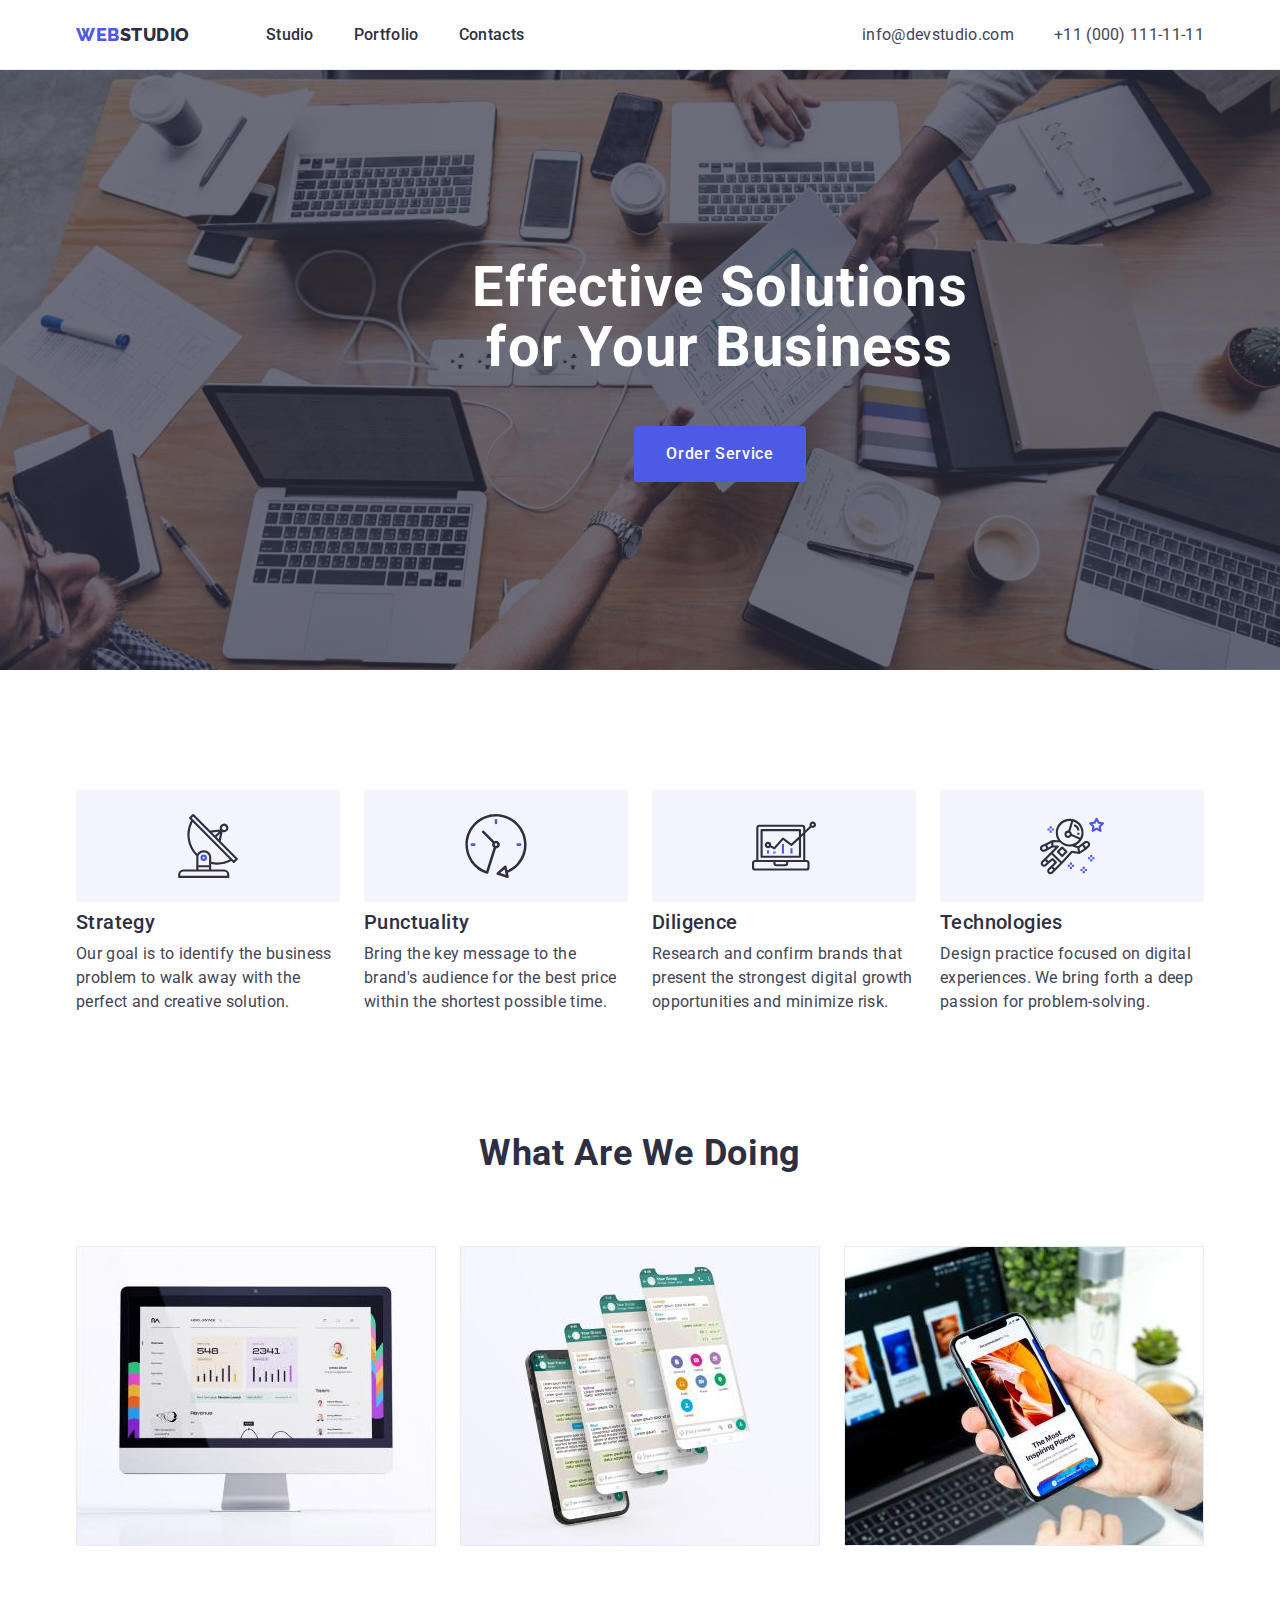
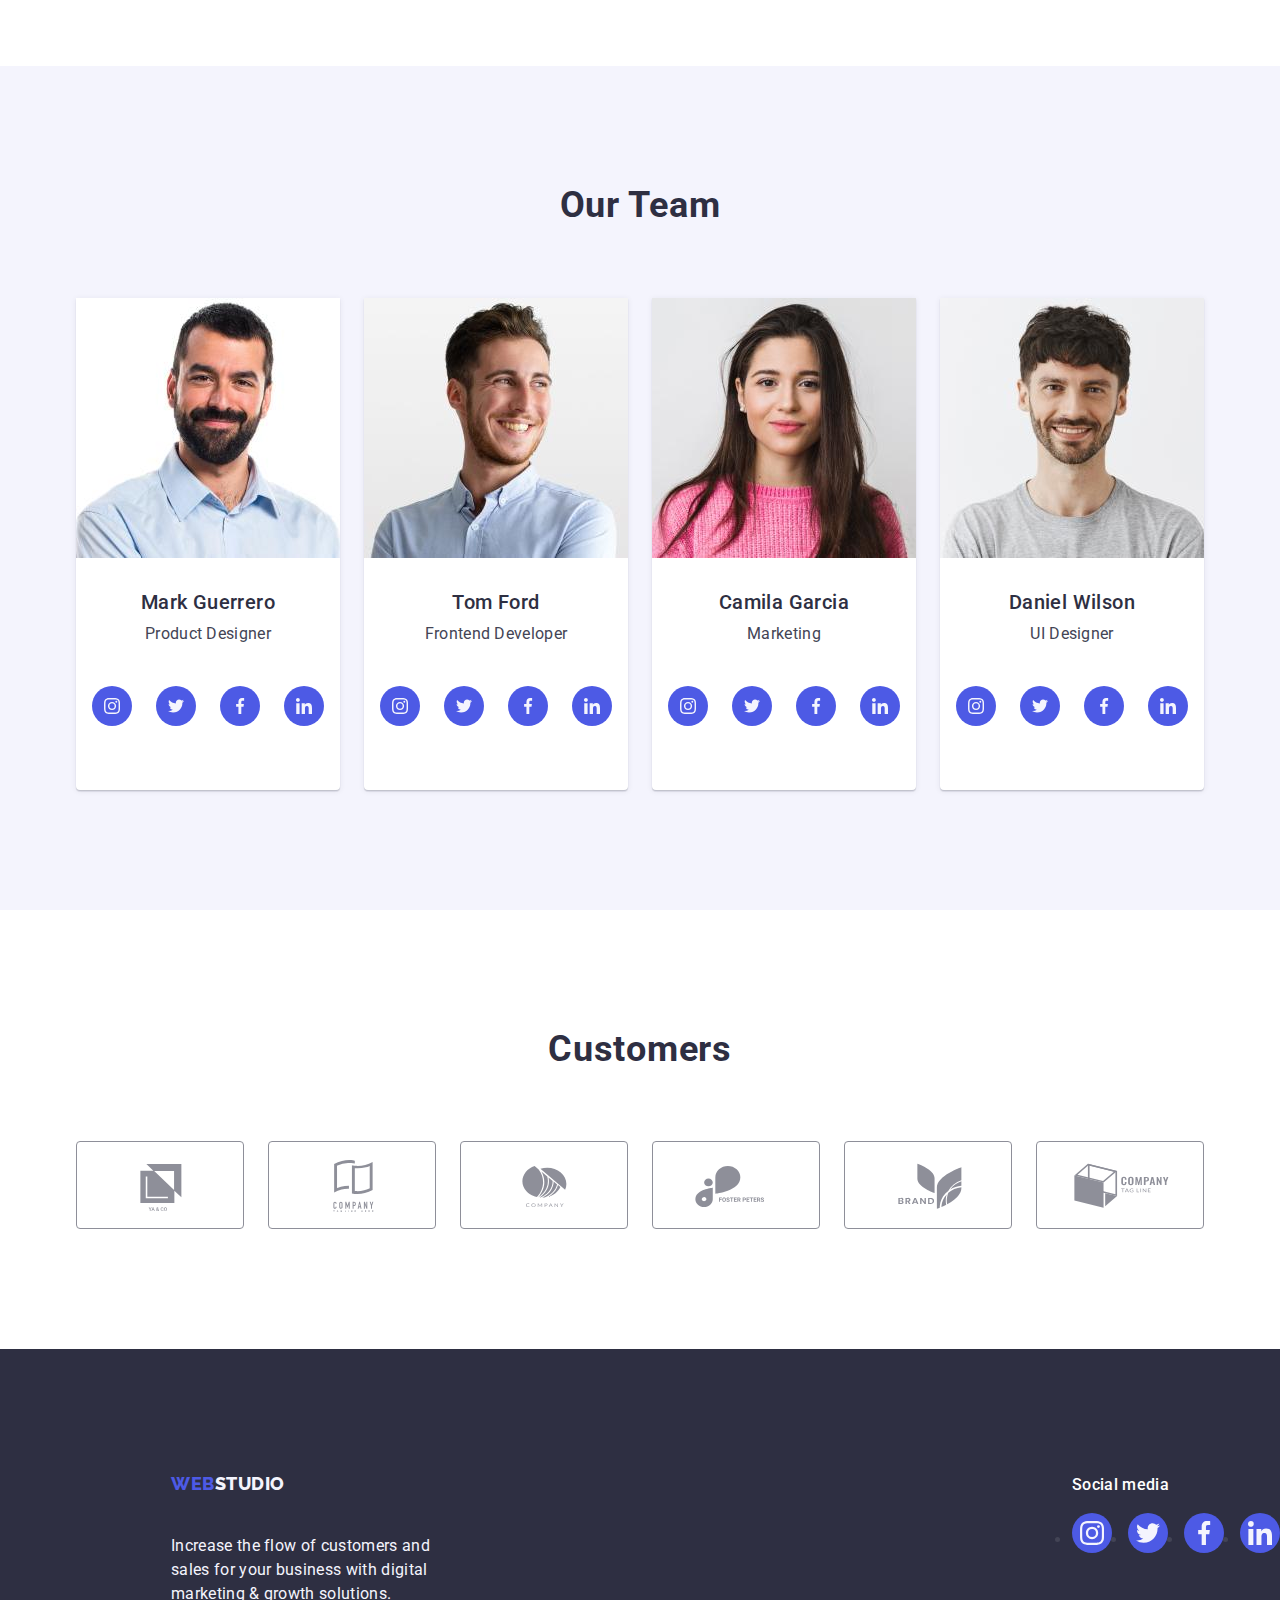
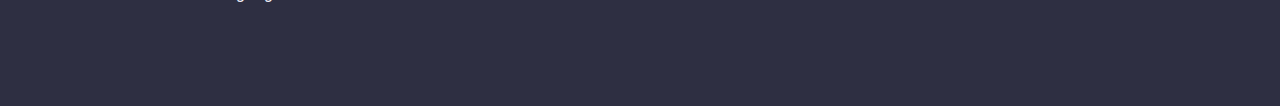
==== commit 483a0114: "second try" ====
--- a/index.html
+++ b/index.html
@@ -74,7 +74,7 @@
           <ul class="features-menu list">
             <li class="features-menu-item">
               <div class="feature-icons-wrapper">
-                <svg class="feature-icons" width="64px" height="64px">
+                <svg class="feature-icons" width="64" height="64">
                   <use href="./images/icons.svg#antenna"></use>
                 </svg>
               </div>
@@ -86,7 +86,7 @@
             </li>
             <li class="features-menu-item">
               <div class="feature-icons-wrapper">
-                <svg class="feature-icons" width="64px" height="64px">
+                <svg class="feature-icons" width="64" height="64">
                   <use href="./images/icons.svg#clock"></use>
                 </svg>
               </div>
@@ -98,7 +98,7 @@
             </li>
             <li class="features-menu-item">
               <div class="feature-icons-wrapper">
-                <svg class="feature-icons" width="64px" height="64px">
+                <svg class="feature-icons" width="64" height="64">
                   <use href="./images/icons.svg#diagram"></use>
                 </svg>
               </div>
@@ -110,7 +110,7 @@
             </li>
             <li class="features-menu-item">
               <div class="feature-icons-wrapper">
-                <svg class="feature-icons" width="64px" height="64px">
+                <svg class="feature-icons" width="64" height="64">
                   <use href="./images/icons.svg#astronaut"></use>
                 </svg>
               </div>
@@ -157,52 +157,54 @@
               <div class="menu-team-container">
                 <h3 class="menu-team-title title">Mark Guerrero</h3>
                 <p class="menu-team-text text">Product Designer</p>
-                <ul class="social-icons-list list">
-                  <li class="social-icons-item">
-                    <a
-                      class="social-icons-link link"
-                      href=""
-                      target="_blank"
-                      rel="noopener norefferer"
-                      aria-label="social icons"
-                      ><svg class="social-icons" width="16px" height="16px">
-                        <use href="./images/icons.svg#instagram"></use></svg
-                    ></a>
-                  </li>
-                  <li class="social-icons-item">
-                    <a
-                      class="social-icons-link link"
-                      href=""
-                      target="_blank"
-                      rel="noopener norefferer"
-                      aria-label="social icons"
-                      ><svg class="social-icons" width="16px" height="16px">
-                        <use href="./images/icons.svg#twitter"></use></svg
-                    ></a>
-                  </li>
-                  <li class="social-icons-item">
-                    <a
-                      class="social-icons-link link"
-                      href=""
-                      target="_blank"
-                      rel="noopener norefferer"
-                      aria-label="social icons"
-                      ><svg class="social-icons" width="16px" height="16px">
-                        <use href="./images/icons.svg#facebook"></use></svg
-                    ></a>
-                  </li>
-                  <li class="social-icons-item">
-                    <a
-                      class="social-icons-link link"
-                      href=""
-                      target="_blank"
-                      rel="noopener norefferer"
-                      aria-label="social icons"
-                      ><svg class="social-icons" width="16px" height="16px">
-                        <use href="./images/icons.svg#linkedin"></use></svg
-                    ></a>
-                  </li>
-                </ul>
+                <div class="social-list-wrapper">
+                  <ul class="social-icons-list list">
+                    <li class="social-icons-item">
+                      <a
+                        class="social-icons-link link"
+                        href=""
+                        target="_blank"
+                        rel="noopener norefferer"
+                        aria-label="social icons"
+                        ><svg class="social-icons" width="16" height="16">
+                          <use href="./images/icons.svg#instagram"></use></svg
+                      ></a>
+                    </li>
+                    <li class="social-icons-item">
+                      <a
+                        class="social-icons-link link"
+                        href=""
+                        target="_blank"
+                        rel="noopener norefferer"
+                        aria-label="social icons"
+                        ><svg class="social-icons" width="16" height="16">
+                          <use href="./images/icons.svg#twitter"></use></svg
+                      ></a>
+                    </li>
+                    <li class="social-icons-item">
+                      <a
+                        class="social-icons-link link"
+                        href=""
+                        target="_blank"
+                        rel="noopener norefferer"
+                        aria-label="social icons"
+                        ><svg class="social-icons" width="16" height="16">
+                          <use href="./images/icons.svg#facebook"></use></svg
+                      ></a>
+                    </li>
+                    <li class="social-icons-item">
+                      <a
+                        class="social-icons-link link"
+                        href=""
+                        target="_blank"
+                        rel="noopener norefferer"
+                        aria-label="social icons"
+                        ><svg class="social-icons" width="16" height="16">
+                          <use href="./images/icons.svg#linkedin"></use></svg
+                      ></a>
+                    </li>
+                  </ul>
+                </div>
               </div>
             </li>
             <li class="menu-team-item">
@@ -215,52 +217,54 @@
               <div class="menu-team-container">
                 <h3 class="menu-team-title title">Tom Ford</h3>
                 <p class="menu-team-text text">Frontend Developer</p>
-                <ul class="social-icons-list list">
-                  <li class="social-icons-item">
-                    <a
-                      class="social-icons-link link"
-                      href=""
-                      target="_blank"
-                      rel="noopener norefferer"
-                      aria-label="social icons"
-                      ><svg class="social-icons" width="16px" height="16px">
-                        <use href="./images/icons.svg#instagram"></use></svg
-                    ></a>
-                  </li>
-                  <li class="social-icons-item">
-                    <a
-                      class="social-icons-link link"
-                      href=""
-                      target="_blank"
-                      rel="noopener norefferer"
-                      aria-label="social icons"
-                      ><svg class="social-icons" width="16px" height="16px">
-                        <use href="./images/icons.svg#twitter"></use></svg
-                    ></a>
-                  </li>
-                  <li class="social-icons-item">
-                    <a
-                      class="social-icons-link link"
-                      href=""
-                      target="_blank"
-                      rel="noopener norefferer"
-                      aria-label="social icons"
-                      ><svg class="social-icons" width="16px" height="16px">
-                        <use href="./images/icons.svg#facebook"></use></svg
-                    ></a>
-                  </li>
-                  <li class="social-icons-item">
-                    <a
-                      class="social-icons-link link"
-                      href=""
-                      target="_blank"
-                      rel="noopener norefferer"
-                      aria-label="social icons"
-                      ><svg class="social-icons" width="16px" height="16px">
-                        <use href="./images/icons.svg#linkedin"></use></svg
-                    ></a>
-                  </li>
-                </ul>
+                <div class="social-list-wrapper">
+                  <ul class="social-icons-list list">
+                    <li class="social-icons-item">
+                      <a
+                        class="social-icons-link link"
+                        href=""
+                        target="_blank"
+                        rel="noopener norefferer"
+                        aria-label="social icons"
+                        ><svg class="social-icons" width="16" height="16">
+                          <use href="./images/icons.svg#instagram"></use></svg
+                      ></a>
+                    </li>
+                    <li class="social-icons-item">
+                      <a
+                        class="social-icons-link link"
+                        href=""
+                        target="_blank"
+                        rel="noopener norefferer"
+                        aria-label="social icons"
+                        ><svg class="social-icons" width="16" height="16">
+                          <use href="./images/icons.svg#twitter"></use></svg
+                      ></a>
+                    </li>
+                    <li class="social-icons-item">
+                      <a
+                        class="social-icons-link link"
+                        href=""
+                        target="_blank"
+                        rel="noopener norefferer"
+                        aria-label="social icons"
+                        ><svg class="social-icons" width="16" height="16">
+                          <use href="./images/icons.svg#facebook"></use></svg
+                      ></a>
+                    </li>
+                    <li class="social-icons-item">
+                      <a
+                        class="social-icons-link link"
+                        href=""
+                        target="_blank"
+                        rel="noopener norefferer"
+                        aria-label="social icons"
+                        ><svg class="social-icons" width="16" height="16">
+                          <use href="./images/icons.svg#linkedin"></use></svg
+                      ></a>
+                    </li>
+                  </ul>
+                </div>
               </div>
             </li>
             <li class="menu-team-item">
@@ -273,52 +277,54 @@
               <div class="menu-team-container">
                 <h3 class="menu-team-title title">Camila Garcia</h3>
                 <p class="menu-team-text text">Marketing</p>
-                <ul class="social-icons-list list">
-                  <li class="social-icons-item">
-                    <a
-                      class="social-icons-link link"
-                      href=""
-                      target="_blank"
-                      rel="noopener norefferer"
-                      aria-label="social icons"
-                      ><svg class="social-icons" width="16px" height="16px">
-                        <use href="./images/icons.svg#instagram"></use></svg
-                    ></a>
-                  </li>
-                  <li class="social-icons-item">
-                    <a
-                      class="social-icons-link link"
-                      href=""
-                      target="_blank"
-                      rel="noopener norefferer"
-                      aria-label="social icons"
-                      ><svg class="social-icons" width="16px" height="16px">
-                        <use href="./images/icons.svg#twitter"></use></svg
-                    ></a>
-                  </li>
-                  <li class="social-icons-item">
-                    <a
-                      class="social-icons-link link"
-                      href=""
-                      target="_blank"
-                      rel="noopener norefferer"
-                      aria-label="social icons"
-                      ><svg class="social-icons" width="16px" height="16px">
-                        <use href="./images/icons.svg#facebook"></use></svg
-                    ></a>
-                  </li>
-                  <li class="social-icons-item">
-                    <a
-                      class="social-icons-link link"
-                      href=""
-                      target="_blank"
-                      rel="noopener norefferer"
-                      aria-label="social icons"
-                      ><svg class="social-icons" width="16px" height="16px">
-                        <use href="./images/icons.svg#linkedin"></use></svg
-                    ></a>
-                  </li>
-                </ul>
+                <div class="social-list-wrapper">
+                  <ul class="social-icons-list list">
+                    <li class="social-icons-item">
+                      <a
+                        class="social-icons-link link"
+                        href=""
+                        target="_blank"
+                        rel="noopener norefferer"
+                        aria-label="social icons"
+                        ><svg class="social-icons" width="16" height="16">
+                          <use href="./images/icons.svg#instagram"></use></svg
+                      ></a>
+                    </li>
+                    <li class="social-icons-item">
+                      <a
+                        class="social-icons-link link"
+                        href=""
+                        target="_blank"
+                        rel="noopener norefferer"
+                        aria-label="social icons"
+                        ><svg class="social-icons" width="16" height="16">
+                          <use href="./images/icons.svg#twitter"></use></svg
+                      ></a>
+                    </li>
+                    <li class="social-icons-item">
+                      <a
+                        class="social-icons-link link"
+                        href=""
+                        target="_blank"
+                        rel="noopener norefferer"
+                        aria-label="social icons"
+                        ><svg class="social-icons" width="16" height="16">
+                          <use href="./images/icons.svg#facebook"></use></svg
+                      ></a>
+                    </li>
+                    <li class="social-icons-item">
+                      <a
+                        class="social-icons-link link"
+                        href=""
+                        target="_blank"
+                        rel="noopener norefferer"
+                        aria-label="social icons"
+                        ><svg class="social-icons" width="16" height="16">
+                          <use href="./images/icons.svg#linkedin"></use></svg
+                      ></a>
+                    </li>
+                  </ul>
+                </div>
               </div>
             </li>
             <li class="menu-team-item">
@@ -331,52 +337,54 @@
               <div class="menu-team-container">
                 <h3 class="menu-team-title title">Daniel Wilson</h3>
                 <p class="menu-team-text text">UI Designer</p>
-                <ul class="social-icons-list list">
-                  <li class="social-icons-item">
-                    <a
-                      class="social-icons-link link"
-                      href=""
-                      target="_blank"
-                      rel="noopener norefferer"
-                      aria-label="social icons"
-                      ><svg class="social-icons" width="16px" height="16px">
-                        <use href="./images/icons.svg#instagram"></use></svg
-                    ></a>
-                  </li>
-                  <li class="social-icons-item">
-                    <a
-                      class="social-icons-link link"
-                      href=""
-                      target="_blank"
-                      rel="noopener norefferer"
-                      aria-label="social icons"
-                      ><svg class="social-icons" width="16px" height="16px">
-                        <use href="./images/icons.svg#twitter"></use></svg
-                    ></a>
-                  </li>
-                  <li class="social-icons-item">
-                    <a
-                      class="social-icons-link link"
-                      href=""
-                      target="_blank"
-                      rel="noopener norefferer"
-                      aria-label="social icons"
-                      ><svg class="social-icons" width="16px" height="16px">
-                        <use href="./images/icons.svg#facebook"></use></svg
-                    ></a>
-                  </li>
-                  <li class="social-icons-item">
-                    <a
-                      class="social-icons-link link"
-                      href=""
-                      target="_blank"
-                      rel="noopener norefferer"
-                      aria-label="social icons"
-                      ><svg class="social-icons" width="16px" height="16px">
-                        <use href="./images/icons.svg#linkedin"></use></svg
-                    ></a>
-                  </li>
-                </ul>
+                <div class="social-list-wrapper">
+                  <ul class="social-icons-list list">
+                    <li class="social-icons-item">
+                      <a
+                        class="social-icons-link link"
+                        href=""
+                        target="_blank"
+                        rel="noopener norefferer"
+                        aria-label="social icons"
+                        ><svg class="social-icons" width="16" height="16">
+                          <use href="./images/icons.svg#instagram"></use></svg
+                      ></a>
+                    </li>
+                    <li class="social-icons-item">
+                      <a
+                        class="social-icons-link link"
+                        href=""
+                        target="_blank"
+                        rel="noopener norefferer"
+                        aria-label="social icons"
+                        ><svg class="social-icons" width="16" height="16">
+                          <use href="./images/icons.svg#twitter"></use></svg
+                      ></a>
+                    </li>
+                    <li class="social-icons-item">
+                      <a
+                        class="social-icons-link link"
+                        href=""
+                        target="_blank"
+                        rel="noopener norefferer"
+                        aria-label="social icons"
+                        ><svg class="social-icons" width="16" height="16">
+                          <use href="./images/icons.svg#facebook"></use></svg
+                      ></a>
+                    </li>
+                    <li class="social-icons-item">
+                      <a
+                        class="social-icons-link link"
+                        href=""
+                        target="_blank"
+                        rel="noopener norefferer"
+                        aria-label="social icons"
+                        ><svg class="social-icons" width="16" height="16">
+                          <use href="./images/icons.svg#linkedin"></use></svg
+                      ></a>
+                    </li>
+                  </ul>
+                </div>
               </div>
             </li>
           </ul>
@@ -384,44 +392,43 @@
       </section>
 
       <!-- Customers -->
-
       <section class="customers-section section">
         <div class="container">
           <h2 class="customers-title title">Customers</h2>
           <ul class="customers-section-list list">
             <li class="customers-section-item">
               <a class="customers-section-link link" href=""
-                ><svg class="customers-icon" width="104px" height="56px">
+                ><svg class="customers-icon" width="104" height="56">
                   <use href="./images/icons.svg#logo1"></use></svg
               ></a>
             </li>
             <li class="customers-section-item">
               <a class="customers-section-link link" href=""
-                ><svg class="customers-icon" width="104px" height="56px">
+                ><svg class="customers-icon" width="104" height="56">
                   <use href="./images/icons.svg#logo2"></use></svg
               ></a>
             </li>
             <li class="customers-section-item">
               <a class="customers-section-link link" href=""
-                ><svg class="customers-icon" width="104px" height="56px">
+                ><svg class="customers-icon" width="104" height="56">
                   <use href="./images/icons.svg#logo3"></use></svg
               ></a>
             </li>
             <li class="customers-section-item">
               <a class="customers-section-link link" href=""
-                ><svg class="customers-icon" width="104px" height="56px">
+                ><svg class="customers-icon" width="104" height="56">
                   <use href="./images/icons.svg#logo4"></use></svg
               ></a>
             </li>
             <li class="customers-section-item">
               <a class="customers-section-link link" href=""
-                ><svg class="customers-icon" width="104px" height="56px">
+                ><svg class="customers-icon" width="104" height="56">
                   <use href="./images/icons.svg#logo5"></use></svg
               ></a>
             </li>
             <li class="customers-section-item">
               <a class="customers-section-link link" href=""
-                ><svg class="customers-icon" width="104px" height="56px">
+                ><svg class="customers-icon" width="104" height="56">
                   <use href="./images/icons.svg#logo6"></use></svg
               ></a>
             </li>
@@ -429,6 +436,7 @@
         </div>
       </section>
     </main>
+
     <!-- Footer -->
     <footer class="footer-section">
       <div class="footer-main-container">
@@ -442,7 +450,7 @@
           </p>
         </div>
         <div class="social-media-conteiner">
-          <h3 class="social-media-title">Social media</h3>
+          <p class="social-media-text">Social media</p>
           <ul class="social-media-list">
             <li class="social-media-item">
               <a
@@ -451,7 +459,7 @@
                 target="_blank"
                 rel="noopener norefferer"
                 aria-label="social icons"
-                ><svg class="social-icons" width="24px" height="24px">
+                ><svg class="social-icons" width="24" height="24">
                   <use href="./images/icons.svg#instagram"></use></svg
               ></a>
             </li>
@@ -462,7 +470,7 @@
                 target="_blank"
                 rel="noopener norefferer"
                 aria-label="social icons"
-                ><svg class="social-icons" width="24px" height="24px">
+                ><svg class="social-icons" width="24" height="24">
                   <use href="./images/icons.svg#twitter"></use></svg
               ></a>
             </li>
@@ -473,7 +481,7 @@
                 target="_blank"
                 rel="noopener norefferer"
                 aria-label="social icons"
-                ><svg class="social-icons" width="24px" height="24px">
+                ><svg class="social-icons" width="24" height="24">
                   <use href="./images/icons.svg#facebook"></use></svg
               ></a>
             </li>
@@ -484,7 +492,7 @@
                 target="_blank"
                 rel="noopener norefferer"
                 aria-label="social icons"
-                ><svg class="social-icons" width="24px" height="24px">
+                ><svg class="social-icons" width="24" height="24">
                   <use href="./images/icons.svg#linkedin"></use></svg
               ></a>
             </li>
--- a/css/styles.css
+++ b/css/styles.css
@@ -61,6 +61,8 @@
 /*  */
 .header {
   border-bottom: 1px solid var(--color-cornflower);
+  box-shadow: 0px 2px 1px rgba(46, 47, 66, 0.08),
+    0px 1px 1px rgba(46, 47, 66, 0.16), 0px 1px 6px rgba(46, 47, 66, 0.08);
 }
 .header-container {
   display: flex;
@@ -156,7 +158,7 @@
       rgba(46, 47, 66, 0.7),
       rgba(46, 47, 66, 0.7)
     ),
-    url(../images/img-name.png);
+    url(../images/people-office.jpg);
   background-position: center;
   background-repeat: no-repeat;
   background-size: cover;
@@ -321,6 +323,10 @@
 .about-section {
   background: var(--color-cloud);
 }
+.social-list-wrapper {
+  padding-top: 32px;
+  padding-bottom: 32px;
+}
 .social-icons-list {
   display: flex;
   justify-content: center;
@@ -354,6 +360,9 @@
 /* Customers */
 /*  */
 
+.customers-title {
+  line-height: 1.1;
+}
 .customers-section-list {
   display: flex;
   align-items: center;
@@ -403,6 +412,7 @@
 }
 .footer-container {
   margin-left: 156px;
+  margin-right: 120px;
 }
 .footer-section-text {
   width: 264px;
@@ -431,7 +441,7 @@
   margin-left: 120px;
 }
 
-.social-media-title {
+.social-media-text {
   margin-bottom: 16px;
   font-style: normal;
   font-weight: 500;
@@ -491,7 +501,11 @@
   flex-basis: calc((100% - 48px) / 3);
   border-bottom: 1px var(--color-cornflower);
 }
-.portfolio-menu-item:hover {
+.portfolio-menu-link {
+  display: block;
+}
+.portfolio-menu-link:hover,
+.portfolio-menu-link:focus {
   box-shadow: 0px 1px 6px rgba(46, 47, 66, 0.08),
     0px 1px 1px rgba(46, 47, 66, 0.16), 0px 2px 1px rgba(46, 47, 66, 0.08);
 }
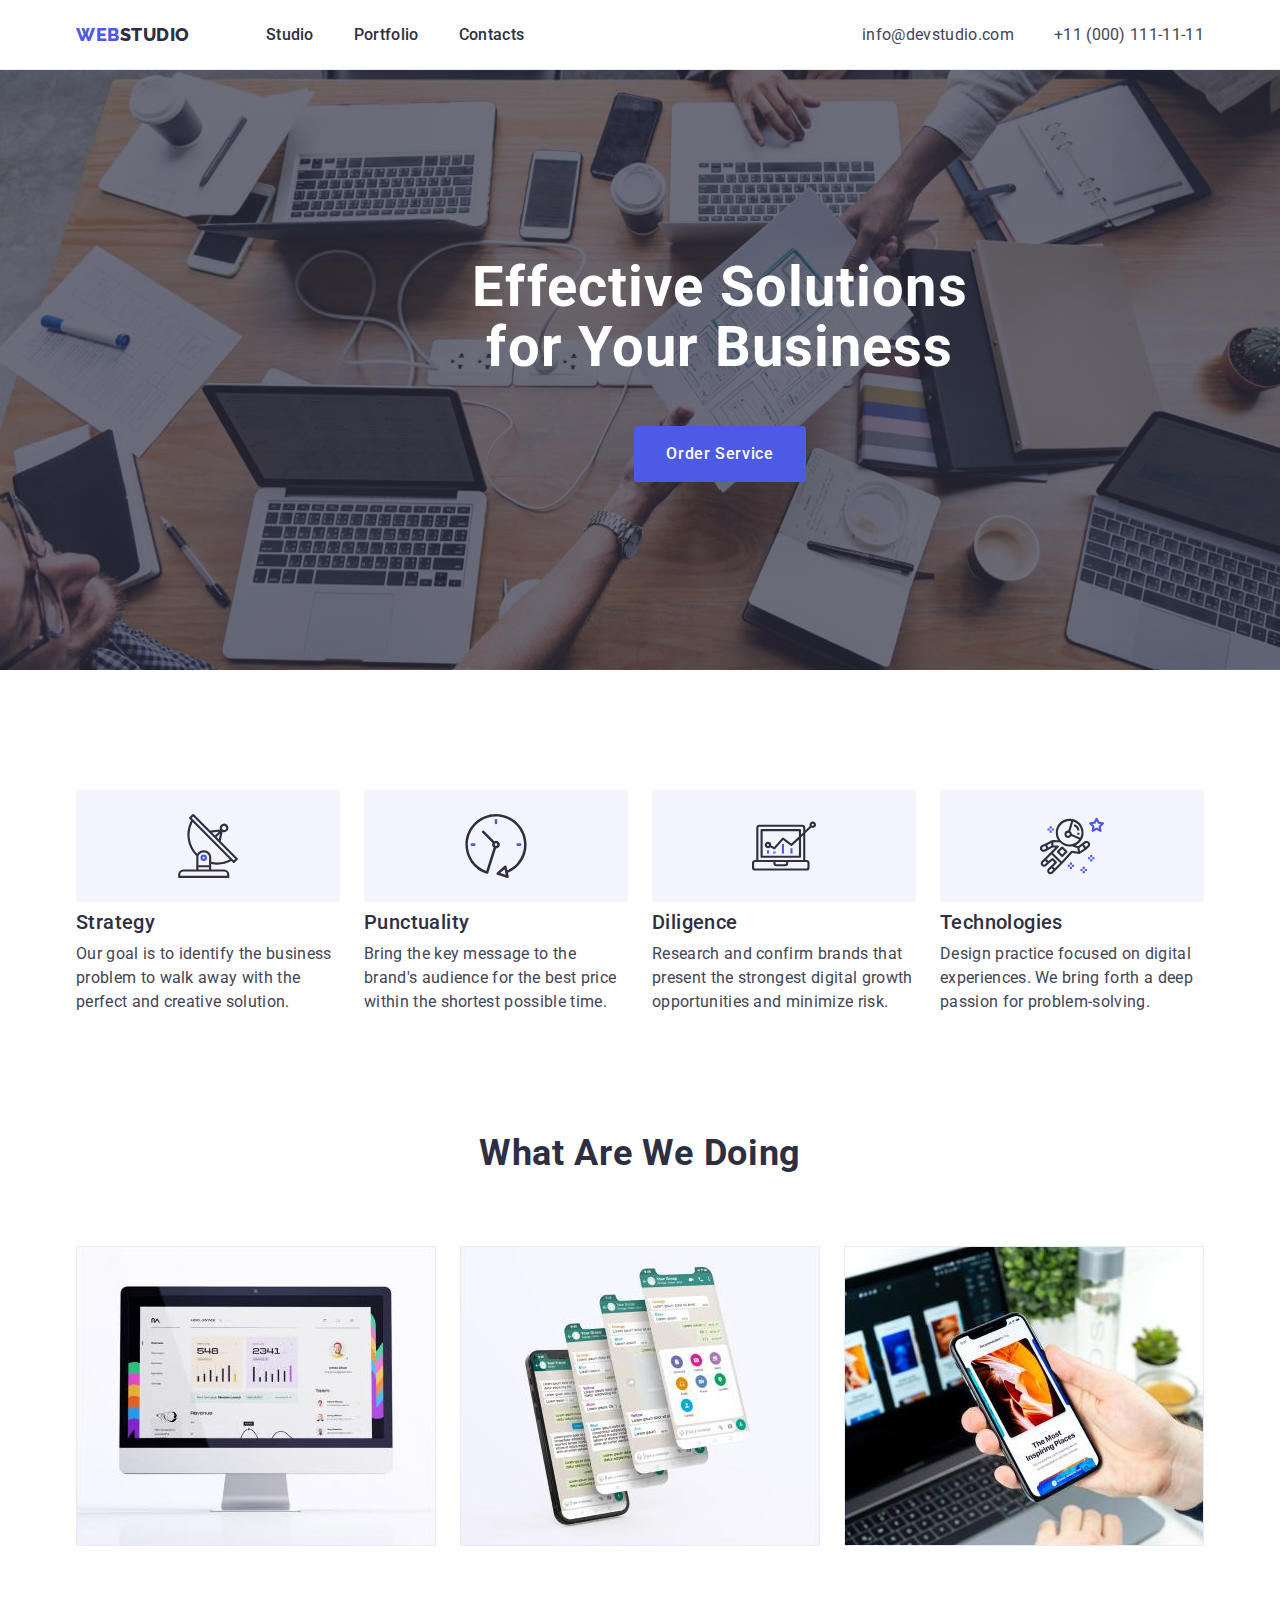
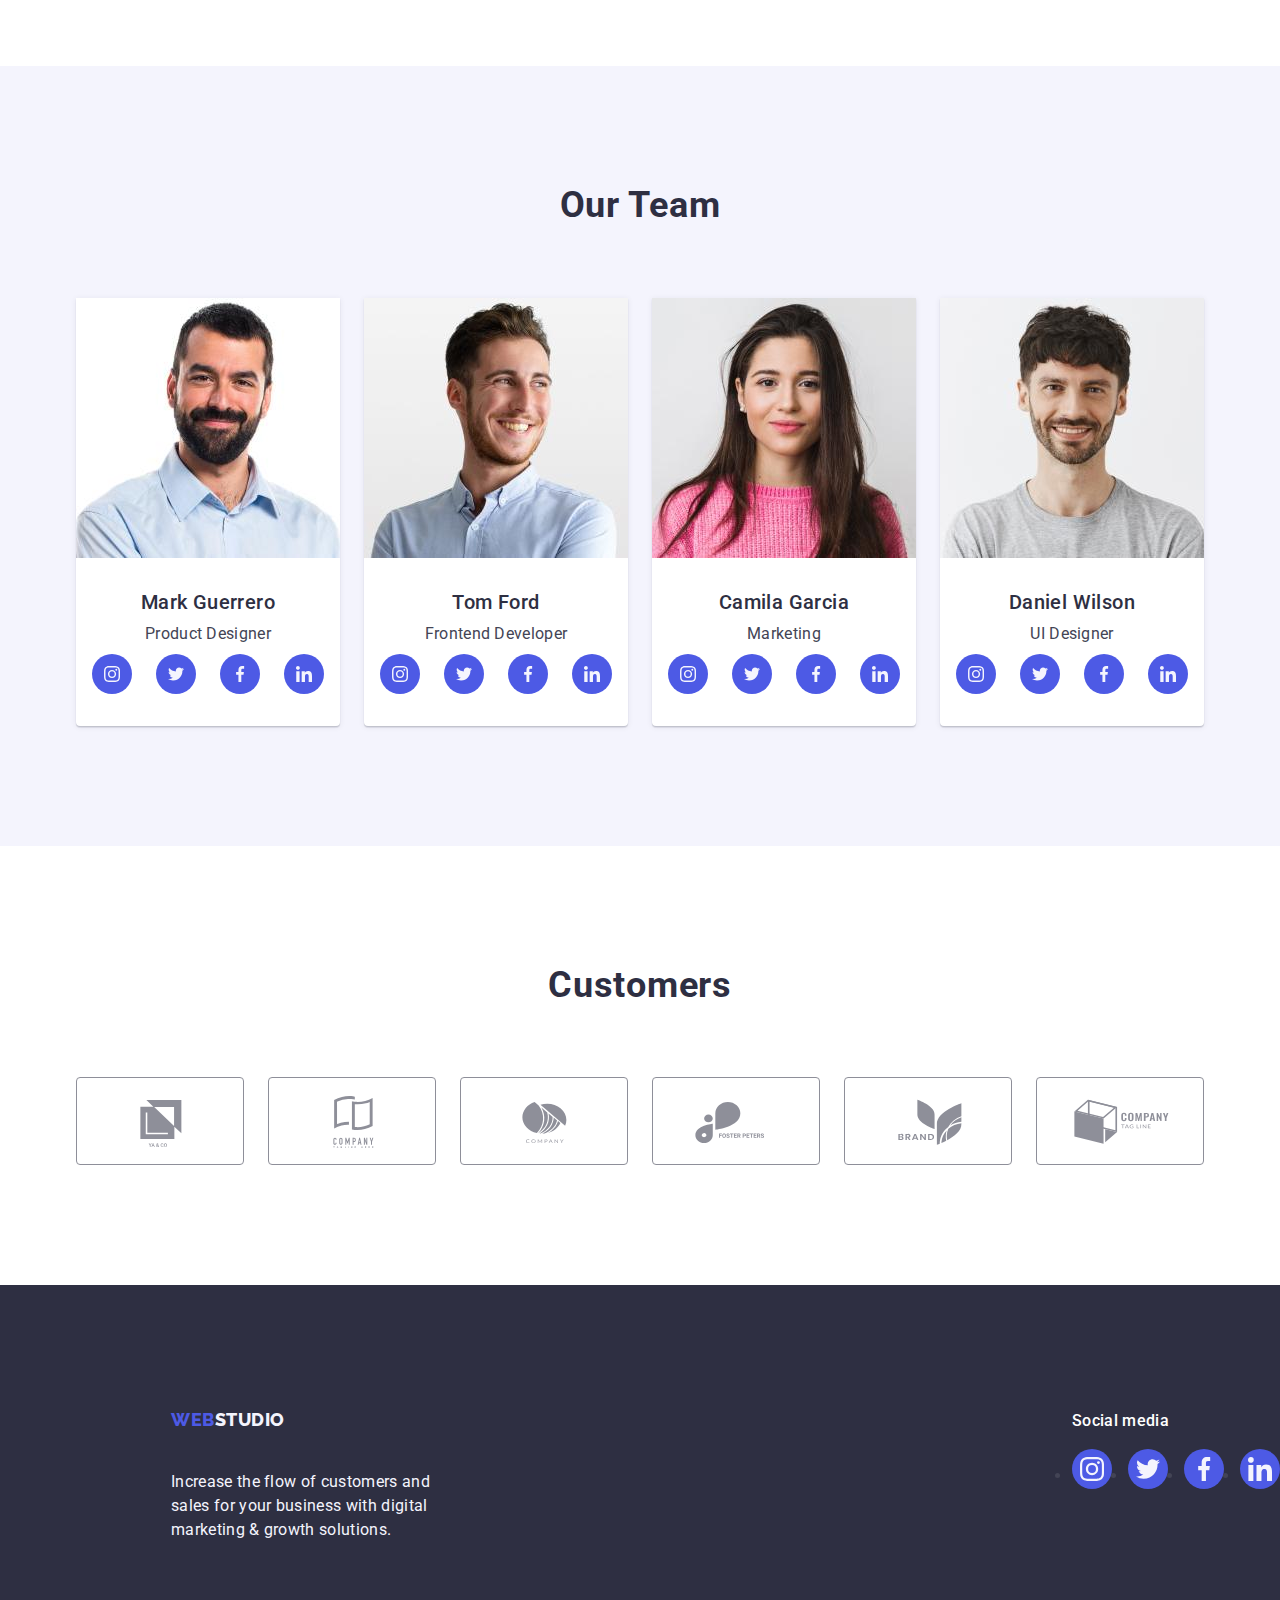
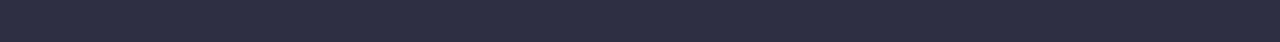
==== commit b57a29da: "therd try" ====
--- a/index.html
+++ b/index.html
@@ -157,54 +157,52 @@
               <div class="menu-team-container">
                 <h3 class="menu-team-title title">Mark Guerrero</h3>
                 <p class="menu-team-text text">Product Designer</p>
-                <div class="social-list-wrapper">
-                  <ul class="social-icons-list list">
-                    <li class="social-icons-item">
-                      <a
-                        class="social-icons-link link"
-                        href=""
-                        target="_blank"
-                        rel="noopener norefferer"
-                        aria-label="social icons"
-                        ><svg class="social-icons" width="16" height="16">
-                          <use href="./images/icons.svg#instagram"></use></svg
-                      ></a>
-                    </li>
-                    <li class="social-icons-item">
-                      <a
-                        class="social-icons-link link"
-                        href=""
-                        target="_blank"
-                        rel="noopener norefferer"
-                        aria-label="social icons"
-                        ><svg class="social-icons" width="16" height="16">
-                          <use href="./images/icons.svg#twitter"></use></svg
-                      ></a>
-                    </li>
-                    <li class="social-icons-item">
-                      <a
-                        class="social-icons-link link"
-                        href=""
-                        target="_blank"
-                        rel="noopener norefferer"
-                        aria-label="social icons"
-                        ><svg class="social-icons" width="16" height="16">
-                          <use href="./images/icons.svg#facebook"></use></svg
-                      ></a>
-                    </li>
-                    <li class="social-icons-item">
-                      <a
-                        class="social-icons-link link"
-                        href=""
-                        target="_blank"
-                        rel="noopener norefferer"
-                        aria-label="social icons"
-                        ><svg class="social-icons" width="16" height="16">
-                          <use href="./images/icons.svg#linkedin"></use></svg
-                      ></a>
-                    </li>
-                  </ul>
-                </div>
+                <ul class="social-icons-list list">
+                  <li class="social-icons-item">
+                    <a
+                      class="social-icons-link link"
+                      href=""
+                      target="_blank"
+                      rel="noopener norefferer"
+                      aria-label="social icons"
+                      ><svg class="social-icons" width="16" height="16">
+                        <use href="./images/icons.svg#instagram"></use></svg
+                    ></a>
+                  </li>
+                  <li class="social-icons-item">
+                    <a
+                      class="social-icons-link link"
+                      href=""
+                      target="_blank"
+                      rel="noopener norefferer"
+                      aria-label="social icons"
+                      ><svg class="social-icons" width="16" height="16">
+                        <use href="./images/icons.svg#twitter"></use></svg
+                    ></a>
+                  </li>
+                  <li class="social-icons-item">
+                    <a
+                      class="social-icons-link link"
+                      href=""
+                      target="_blank"
+                      rel="noopener norefferer"
+                      aria-label="social icons"
+                      ><svg class="social-icons" width="16" height="16">
+                        <use href="./images/icons.svg#facebook"></use></svg
+                    ></a>
+                  </li>
+                  <li class="social-icons-item">
+                    <a
+                      class="social-icons-link link"
+                      href=""
+                      target="_blank"
+                      rel="noopener norefferer"
+                      aria-label="social icons"
+                      ><svg class="social-icons" width="16" height="16">
+                        <use href="./images/icons.svg#linkedin"></use></svg
+                    ></a>
+                  </li>
+                </ul>
               </div>
             </li>
             <li class="menu-team-item">
@@ -217,54 +215,52 @@
               <div class="menu-team-container">
                 <h3 class="menu-team-title title">Tom Ford</h3>
                 <p class="menu-team-text text">Frontend Developer</p>
-                <div class="social-list-wrapper">
-                  <ul class="social-icons-list list">
-                    <li class="social-icons-item">
-                      <a
-                        class="social-icons-link link"
-                        href=""
-                        target="_blank"
-                        rel="noopener norefferer"
-                        aria-label="social icons"
-                        ><svg class="social-icons" width="16" height="16">
-                          <use href="./images/icons.svg#instagram"></use></svg
-                      ></a>
-                    </li>
-                    <li class="social-icons-item">
-                      <a
-                        class="social-icons-link link"
-                        href=""
-                        target="_blank"
-                        rel="noopener norefferer"
-                        aria-label="social icons"
-                        ><svg class="social-icons" width="16" height="16">
-                          <use href="./images/icons.svg#twitter"></use></svg
-                      ></a>
-                    </li>
-                    <li class="social-icons-item">
-                      <a
-                        class="social-icons-link link"
-                        href=""
-                        target="_blank"
-                        rel="noopener norefferer"
-                        aria-label="social icons"
-                        ><svg class="social-icons" width="16" height="16">
-                          <use href="./images/icons.svg#facebook"></use></svg
-                      ></a>
-                    </li>
-                    <li class="social-icons-item">
-                      <a
-                        class="social-icons-link link"
-                        href=""
-                        target="_blank"
-                        rel="noopener norefferer"
-                        aria-label="social icons"
-                        ><svg class="social-icons" width="16" height="16">
-                          <use href="./images/icons.svg#linkedin"></use></svg
-                      ></a>
-                    </li>
-                  </ul>
-                </div>
+                <ul class="social-icons-list list">
+                  <li class="social-icons-item">
+                    <a
+                      class="social-icons-link link"
+                      href=""
+                      target="_blank"
+                      rel="noopener norefferer"
+                      aria-label="social icons"
+                      ><svg class="social-icons" width="16" height="16">
+                        <use href="./images/icons.svg#instagram"></use></svg
+                    ></a>
+                  </li>
+                  <li class="social-icons-item">
+                    <a
+                      class="social-icons-link link"
+                      href=""
+                      target="_blank"
+                      rel="noopener norefferer"
+                      aria-label="social icons"
+                      ><svg class="social-icons" width="16" height="16">
+                        <use href="./images/icons.svg#twitter"></use></svg
+                    ></a>
+                  </li>
+                  <li class="social-icons-item">
+                    <a
+                      class="social-icons-link link"
+                      href=""
+                      target="_blank"
+                      rel="noopener norefferer"
+                      aria-label="social icons"
+                      ><svg class="social-icons" width="16" height="16">
+                        <use href="./images/icons.svg#facebook"></use></svg
+                    ></a>
+                  </li>
+                  <li class="social-icons-item">
+                    <a
+                      class="social-icons-link link"
+                      href=""
+                      target="_blank"
+                      rel="noopener norefferer"
+                      aria-label="social icons"
+                      ><svg class="social-icons" width="16" height="16">
+                        <use href="./images/icons.svg#linkedin"></use></svg
+                    ></a>
+                  </li>
+                </ul>
               </div>
             </li>
             <li class="menu-team-item">
@@ -277,54 +273,52 @@
               <div class="menu-team-container">
                 <h3 class="menu-team-title title">Camila Garcia</h3>
                 <p class="menu-team-text text">Marketing</p>
-                <div class="social-list-wrapper">
-                  <ul class="social-icons-list list">
-                    <li class="social-icons-item">
-                      <a
-                        class="social-icons-link link"
-                        href=""
-                        target="_blank"
-                        rel="noopener norefferer"
-                        aria-label="social icons"
-                        ><svg class="social-icons" width="16" height="16">
-                          <use href="./images/icons.svg#instagram"></use></svg
-                      ></a>
-                    </li>
-                    <li class="social-icons-item">
-                      <a
-                        class="social-icons-link link"
-                        href=""
-                        target="_blank"
-                        rel="noopener norefferer"
-                        aria-label="social icons"
-                        ><svg class="social-icons" width="16" height="16">
-                          <use href="./images/icons.svg#twitter"></use></svg
-                      ></a>
-                    </li>
-                    <li class="social-icons-item">
-                      <a
-                        class="social-icons-link link"
-                        href=""
-                        target="_blank"
-                        rel="noopener norefferer"
-                        aria-label="social icons"
-                        ><svg class="social-icons" width="16" height="16">
-                          <use href="./images/icons.svg#facebook"></use></svg
-                      ></a>
-                    </li>
-                    <li class="social-icons-item">
-                      <a
-                        class="social-icons-link link"
-                        href=""
-                        target="_blank"
-                        rel="noopener norefferer"
-                        aria-label="social icons"
-                        ><svg class="social-icons" width="16" height="16">
-                          <use href="./images/icons.svg#linkedin"></use></svg
-                      ></a>
-                    </li>
-                  </ul>
-                </div>
+                <ul class="social-icons-list list">
+                  <li class="social-icons-item">
+                    <a
+                      class="social-icons-link link"
+                      href=""
+                      target="_blank"
+                      rel="noopener norefferer"
+                      aria-label="social icons"
+                      ><svg class="social-icons" width="16" height="16">
+                        <use href="./images/icons.svg#instagram"></use></svg
+                    ></a>
+                  </li>
+                  <li class="social-icons-item">
+                    <a
+                      class="social-icons-link link"
+                      href=""
+                      target="_blank"
+                      rel="noopener norefferer"
+                      aria-label="social icons"
+                      ><svg class="social-icons" width="16" height="16">
+                        <use href="./images/icons.svg#twitter"></use></svg
+                    ></a>
+                  </li>
+                  <li class="social-icons-item">
+                    <a
+                      class="social-icons-link link"
+                      href=""
+                      target="_blank"
+                      rel="noopener norefferer"
+                      aria-label="social icons"
+                      ><svg class="social-icons" width="16" height="16">
+                        <use href="./images/icons.svg#facebook"></use></svg
+                    ></a>
+                  </li>
+                  <li class="social-icons-item">
+                    <a
+                      class="social-icons-link link"
+                      href=""
+                      target="_blank"
+                      rel="noopener norefferer"
+                      aria-label="social icons"
+                      ><svg class="social-icons" width="16" height="16">
+                        <use href="./images/icons.svg#linkedin"></use></svg
+                    ></a>
+                  </li>
+                </ul>
               </div>
             </li>
             <li class="menu-team-item">
@@ -337,54 +331,52 @@
               <div class="menu-team-container">
                 <h3 class="menu-team-title title">Daniel Wilson</h3>
                 <p class="menu-team-text text">UI Designer</p>
-                <div class="social-list-wrapper">
-                  <ul class="social-icons-list list">
-                    <li class="social-icons-item">
-                      <a
-                        class="social-icons-link link"
-                        href=""
-                        target="_blank"
-                        rel="noopener norefferer"
-                        aria-label="social icons"
-                        ><svg class="social-icons" width="16" height="16">
-                          <use href="./images/icons.svg#instagram"></use></svg
-                      ></a>
-                    </li>
-                    <li class="social-icons-item">
-                      <a
-                        class="social-icons-link link"
-                        href=""
-                        target="_blank"
-                        rel="noopener norefferer"
-                        aria-label="social icons"
-                        ><svg class="social-icons" width="16" height="16">
-                          <use href="./images/icons.svg#twitter"></use></svg
-                      ></a>
-                    </li>
-                    <li class="social-icons-item">
-                      <a
-                        class="social-icons-link link"
-                        href=""
-                        target="_blank"
-                        rel="noopener norefferer"
-                        aria-label="social icons"
-                        ><svg class="social-icons" width="16" height="16">
-                          <use href="./images/icons.svg#facebook"></use></svg
-                      ></a>
-                    </li>
-                    <li class="social-icons-item">
-                      <a
-                        class="social-icons-link link"
-                        href=""
-                        target="_blank"
-                        rel="noopener norefferer"
-                        aria-label="social icons"
-                        ><svg class="social-icons" width="16" height="16">
-                          <use href="./images/icons.svg#linkedin"></use></svg
-                      ></a>
-                    </li>
-                  </ul>
-                </div>
+                <ul class="social-icons-list list">
+                  <li class="social-icons-item">
+                    <a
+                      class="social-icons-link link"
+                      href=""
+                      target="_blank"
+                      rel="noopener norefferer"
+                      aria-label="social icons"
+                      ><svg class="social-icons" width="16" height="16">
+                        <use href="./images/icons.svg#instagram"></use></svg
+                    ></a>
+                  </li>
+                  <li class="social-icons-item">
+                    <a
+                      class="social-icons-link link"
+                      href=""
+                      target="_blank"
+                      rel="noopener norefferer"
+                      aria-label="social icons"
+                      ><svg class="social-icons" width="16" height="16">
+                        <use href="./images/icons.svg#twitter"></use></svg
+                    ></a>
+                  </li>
+                  <li class="social-icons-item">
+                    <a
+                      class="social-icons-link link"
+                      href=""
+                      target="_blank"
+                      rel="noopener norefferer"
+                      aria-label="social icons"
+                      ><svg class="social-icons" width="16" height="16">
+                        <use href="./images/icons.svg#facebook"></use></svg
+                    ></a>
+                  </li>
+                  <li class="social-icons-item">
+                    <a
+                      class="social-icons-link link"
+                      href=""
+                      target="_blank"
+                      rel="noopener norefferer"
+                      aria-label="social icons"
+                      ><svg class="social-icons" width="16" height="16">
+                        <use href="./images/icons.svg#linkedin"></use></svg
+                    ></a>
+                  </li>
+                </ul>
               </div>
             </li>
           </ul>
--- a/css/styles.css
+++ b/css/styles.css
@@ -307,8 +307,7 @@
   margin-right: 24px;
 }
 .menu-team-container {
-  padding-top: 32px;
-  padding-bottom: 32px;
+  padding: 32px 0;
   padding-left: 16px;
   padding-right: 16px;
 }
@@ -322,10 +321,6 @@
 }
 .about-section {
   background: var(--color-cloud);
-}
-.social-list-wrapper {
-  padding-top: 32px;
-  padding-bottom: 32px;
 }
 .social-icons-list {
   display: flex;
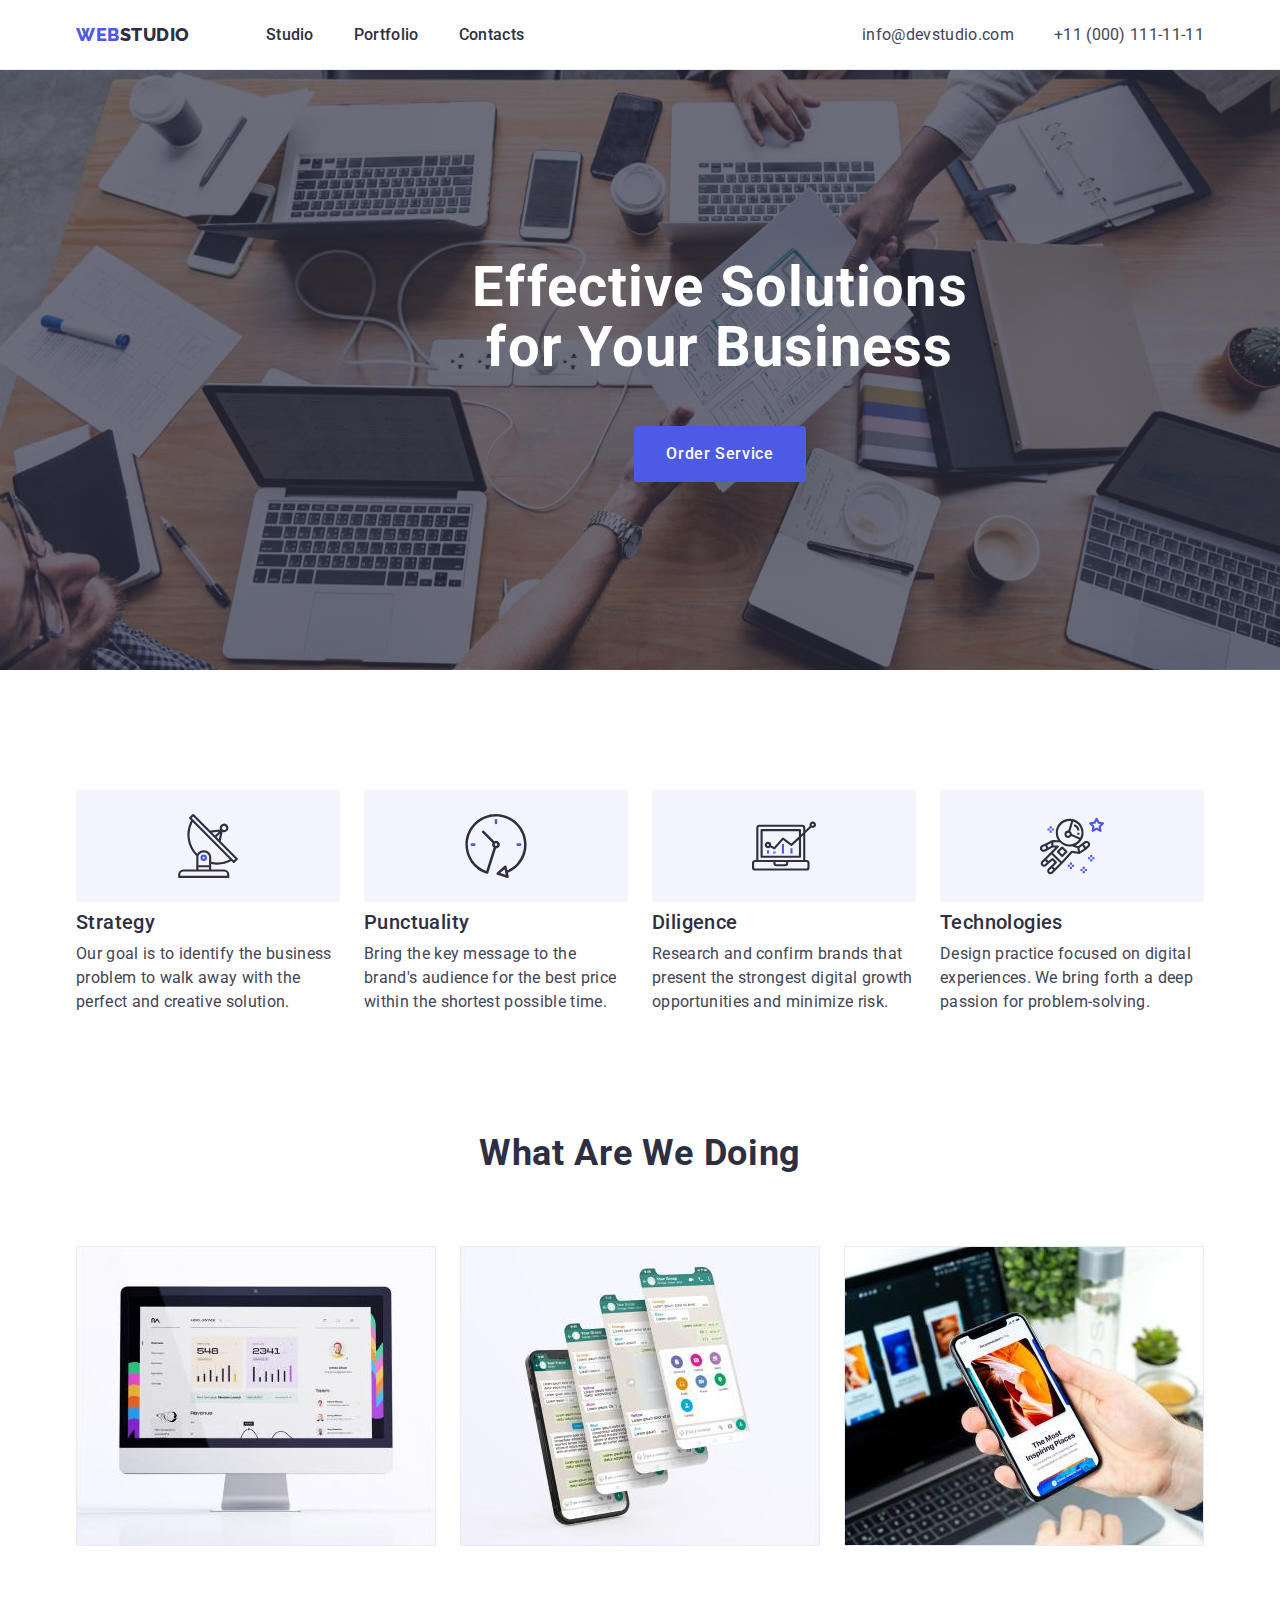
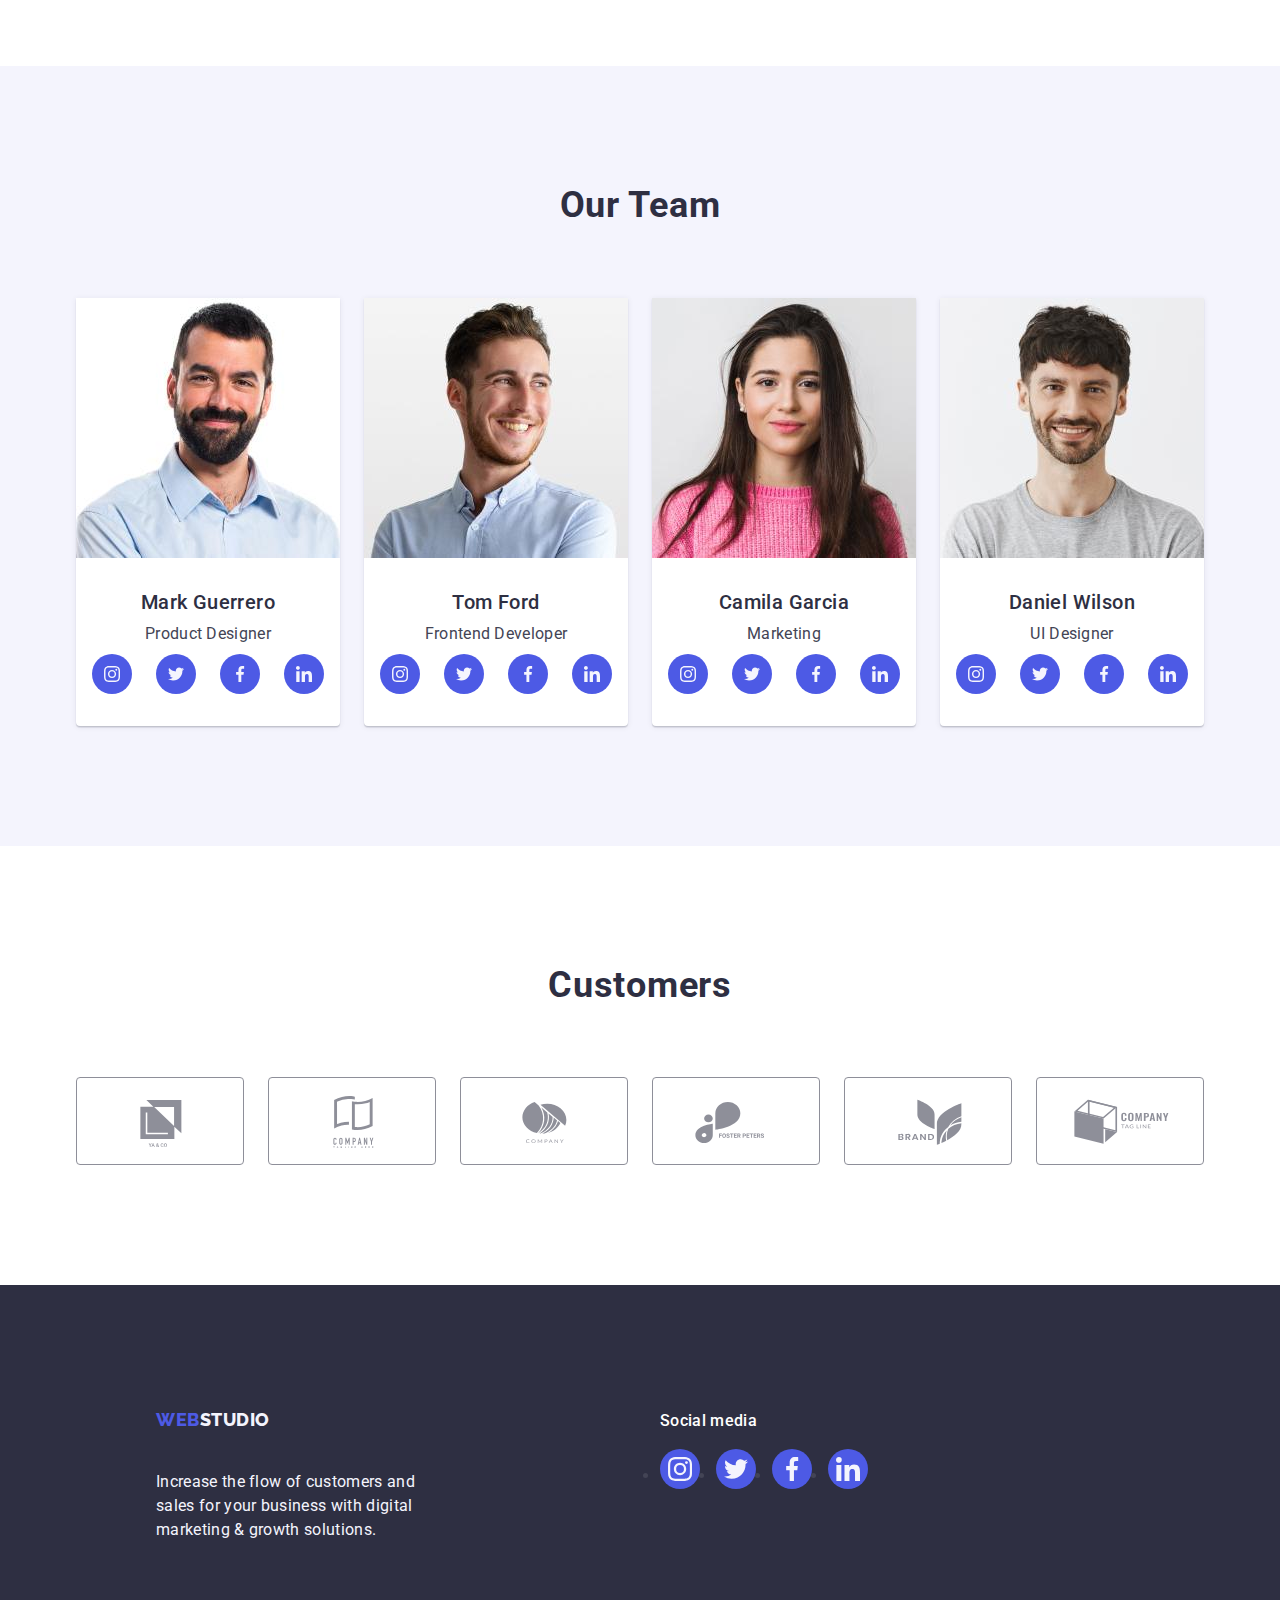
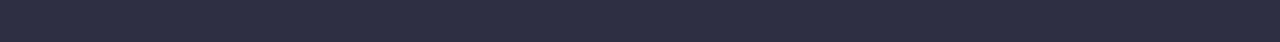
==== commit ed53db7b: "try again" ====
--- a/index.html
+++ b/index.html
@@ -432,7 +432,7 @@
     <!-- Footer -->
     <footer class="footer-section">
       <div class="footer-main-container">
-        <div class="footer-container container">
+        <div class="footer-container">
           <a class="logo-link footer-link link" href="./index.html"
             >Web<span class="logo-footer">Studio</span></a
           >
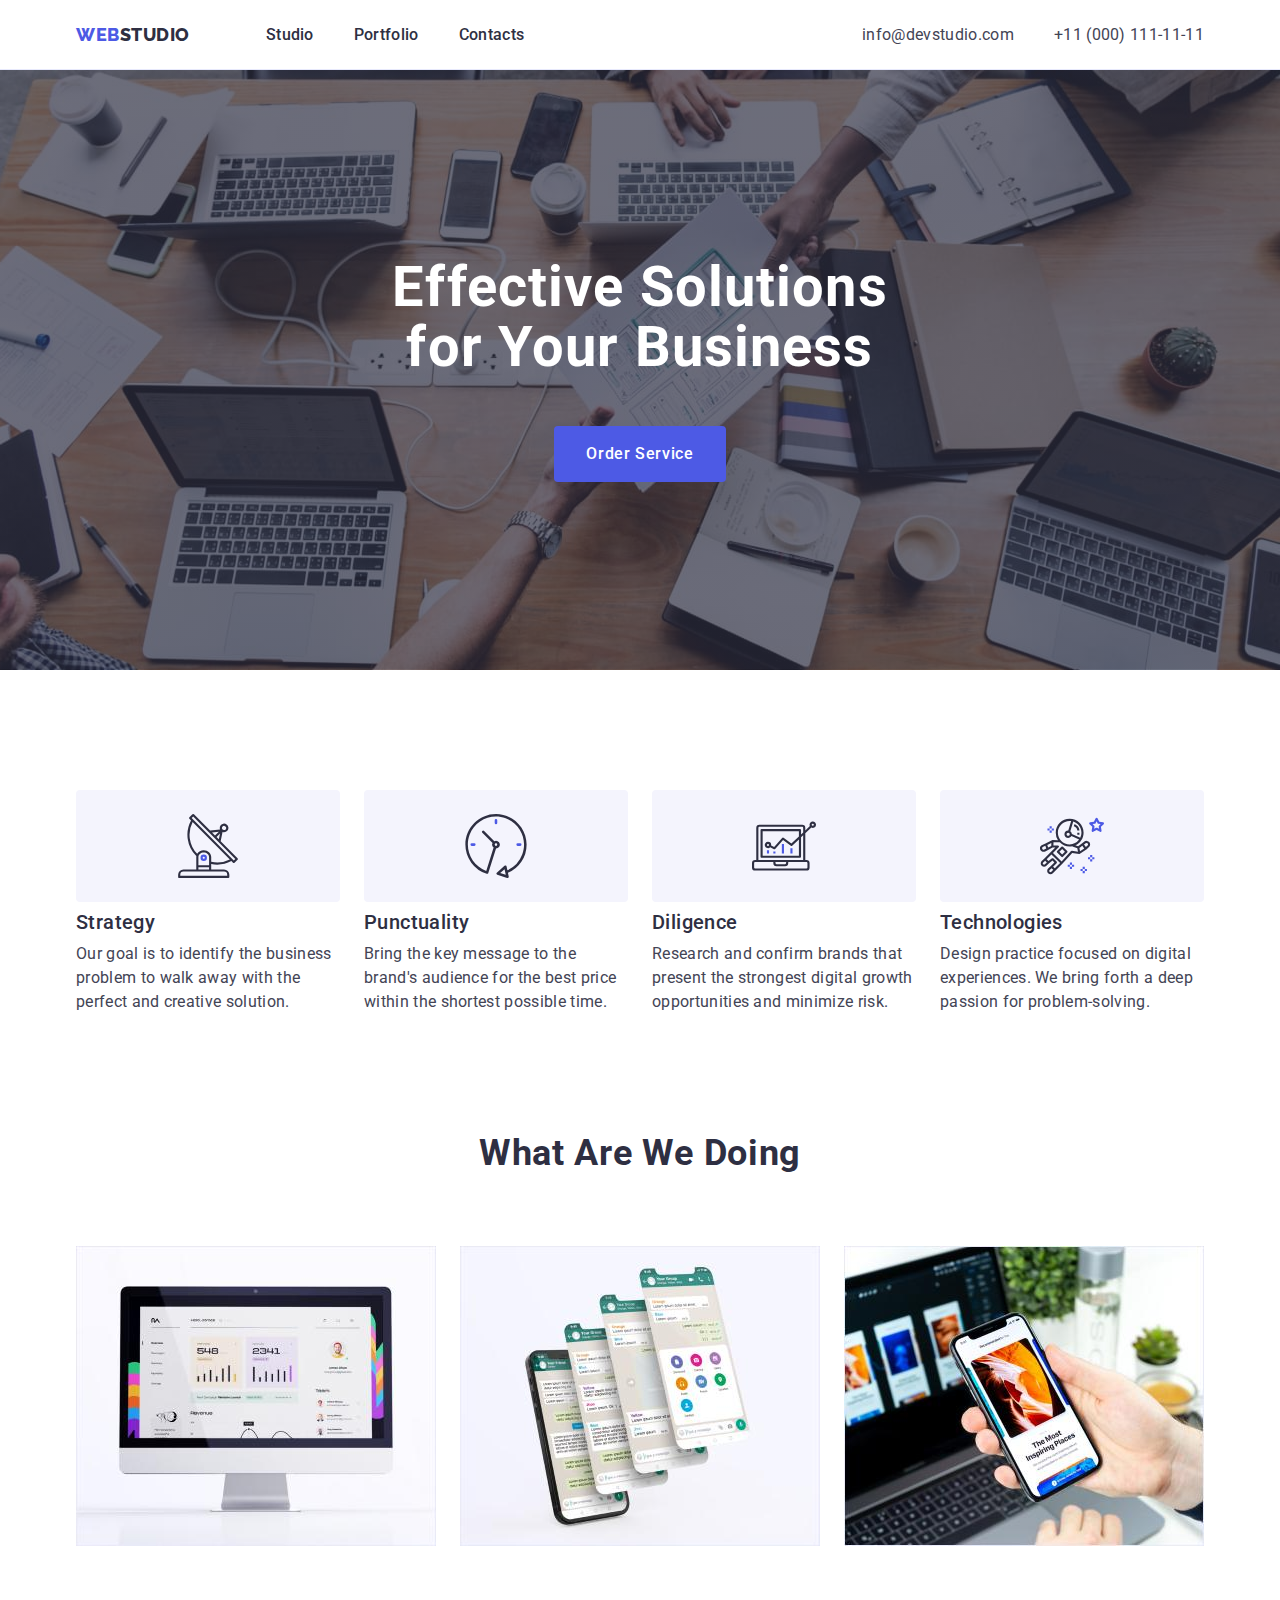
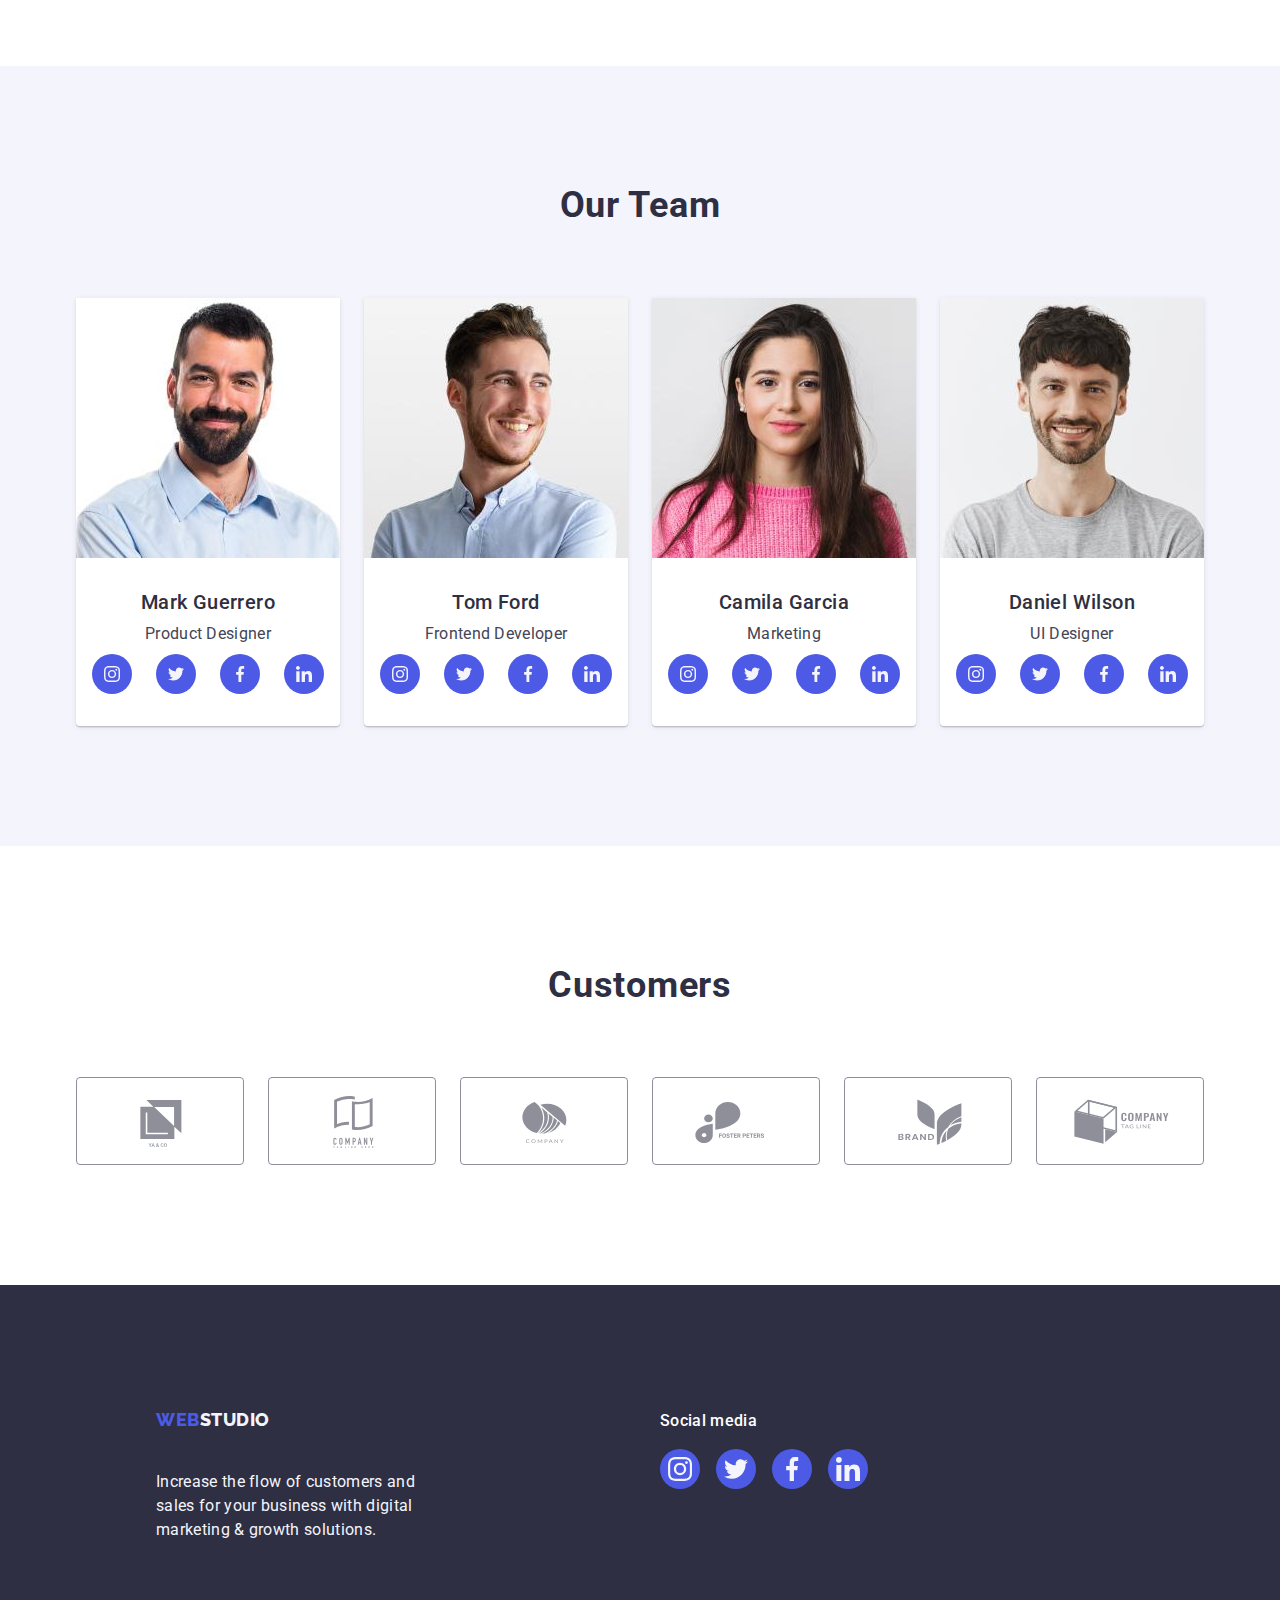
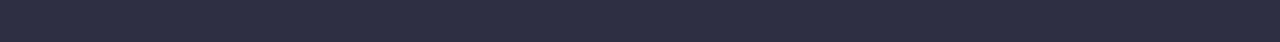
==== commit b518c5e7: "four try" ====
--- a/index.html
+++ b/index.html
@@ -443,7 +443,7 @@
         </div>
         <div class="social-media-conteiner">
           <p class="social-media-text">Social media</p>
-          <ul class="social-media-list">
+          <ul class="social-media-list list">
             <li class="social-media-item">
               <a
                 class="social-icons-link socials-link-footer link"
--- a/css/styles.css
+++ b/css/styles.css
@@ -139,15 +139,11 @@
 /* HERO */
 /*  */
 
-/* .section-hero {
-  padding-top: 188px;
-  padding-bottom: 188px;
-} */
 .hero-container {
   text-align: center;
 }
 .section-hero {
-  width: 1440px;
+  max-width: 1440px;
   padding-top: 188px;
   padding-bottom: 188px;
   margin-left: auto;
@@ -307,9 +303,10 @@
   margin-right: 24px;
 }
 .menu-team-container {
-  padding: 32px 0;
+  padding-top: 32px;
+  padding-right: 16px;
+  padding-bottom: 32px;
   padding-left: 16px;
-  padding-right: 16px;
 }
 .menu-team-title {
   text-align: center;
@@ -351,6 +348,7 @@
 .social-icons {
   fill: currentColor;
 }
+
 /*  */
 /* Customers */
 /*  */
